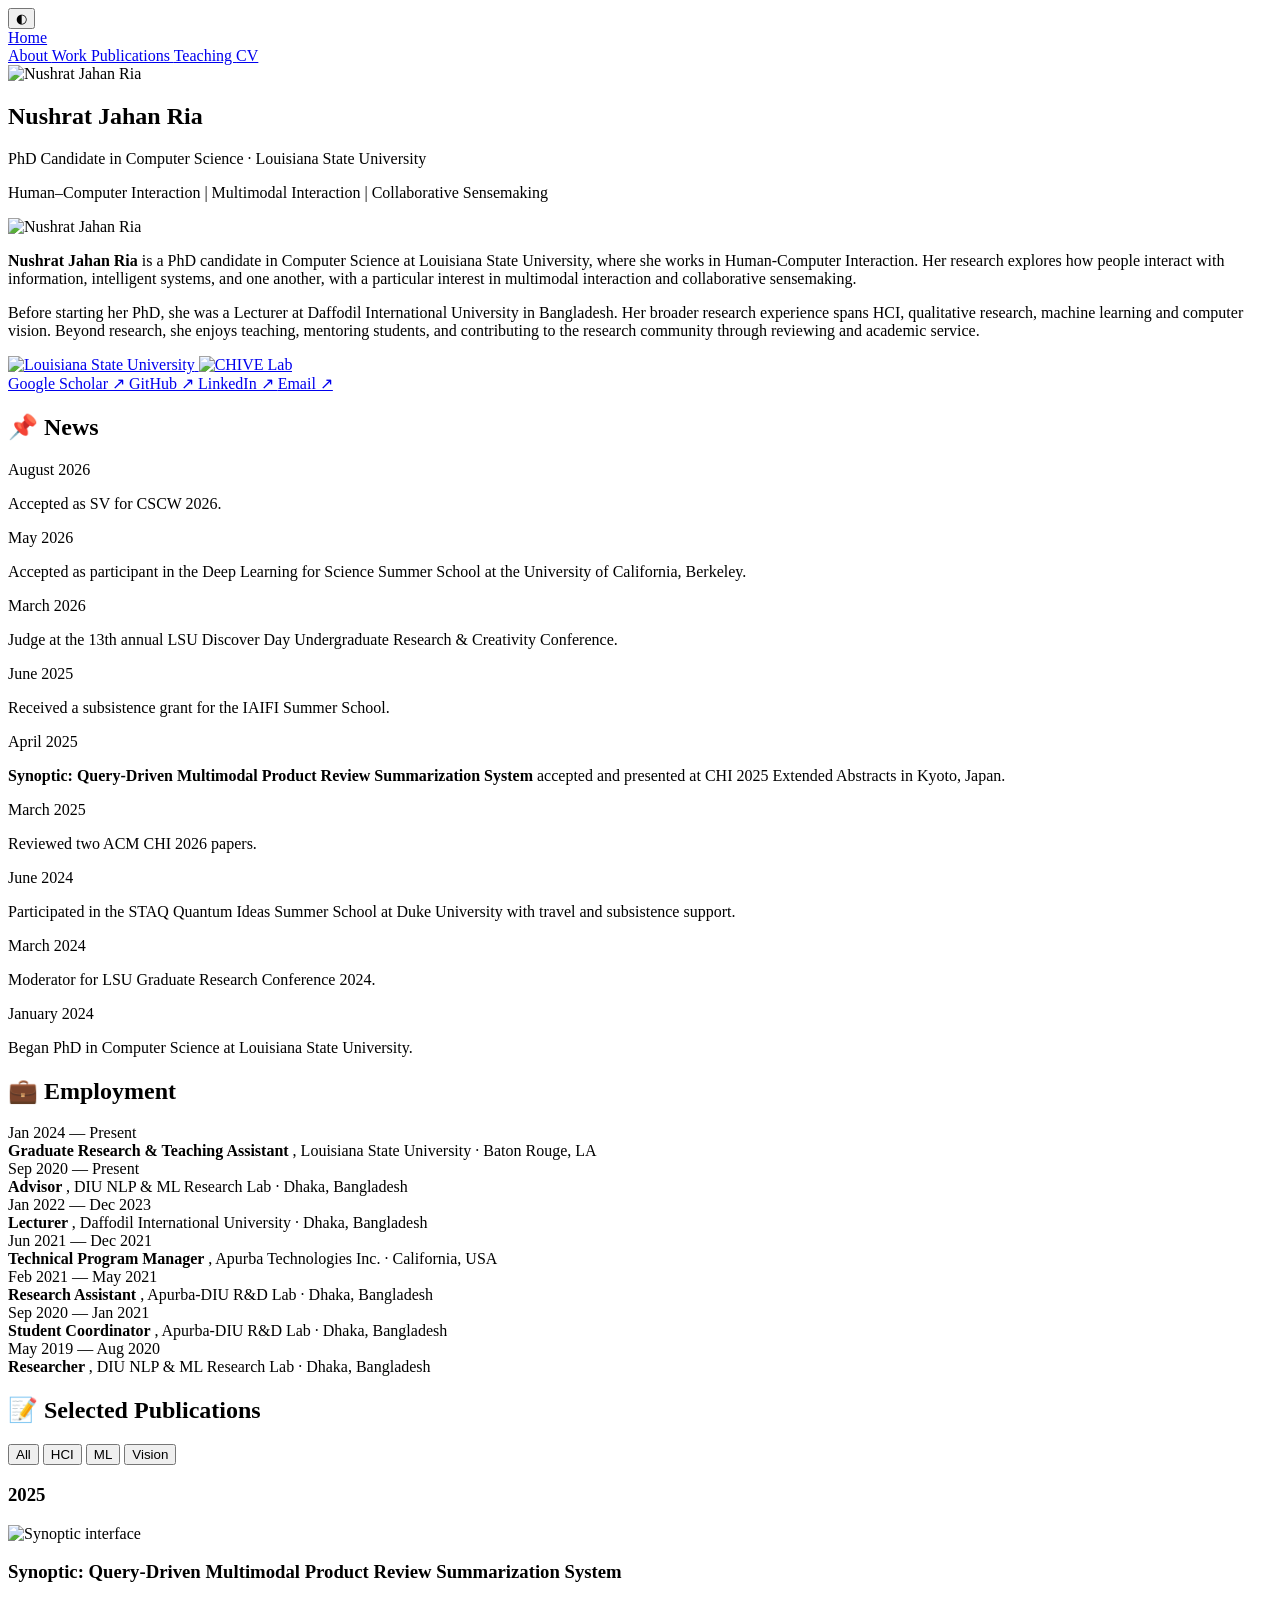
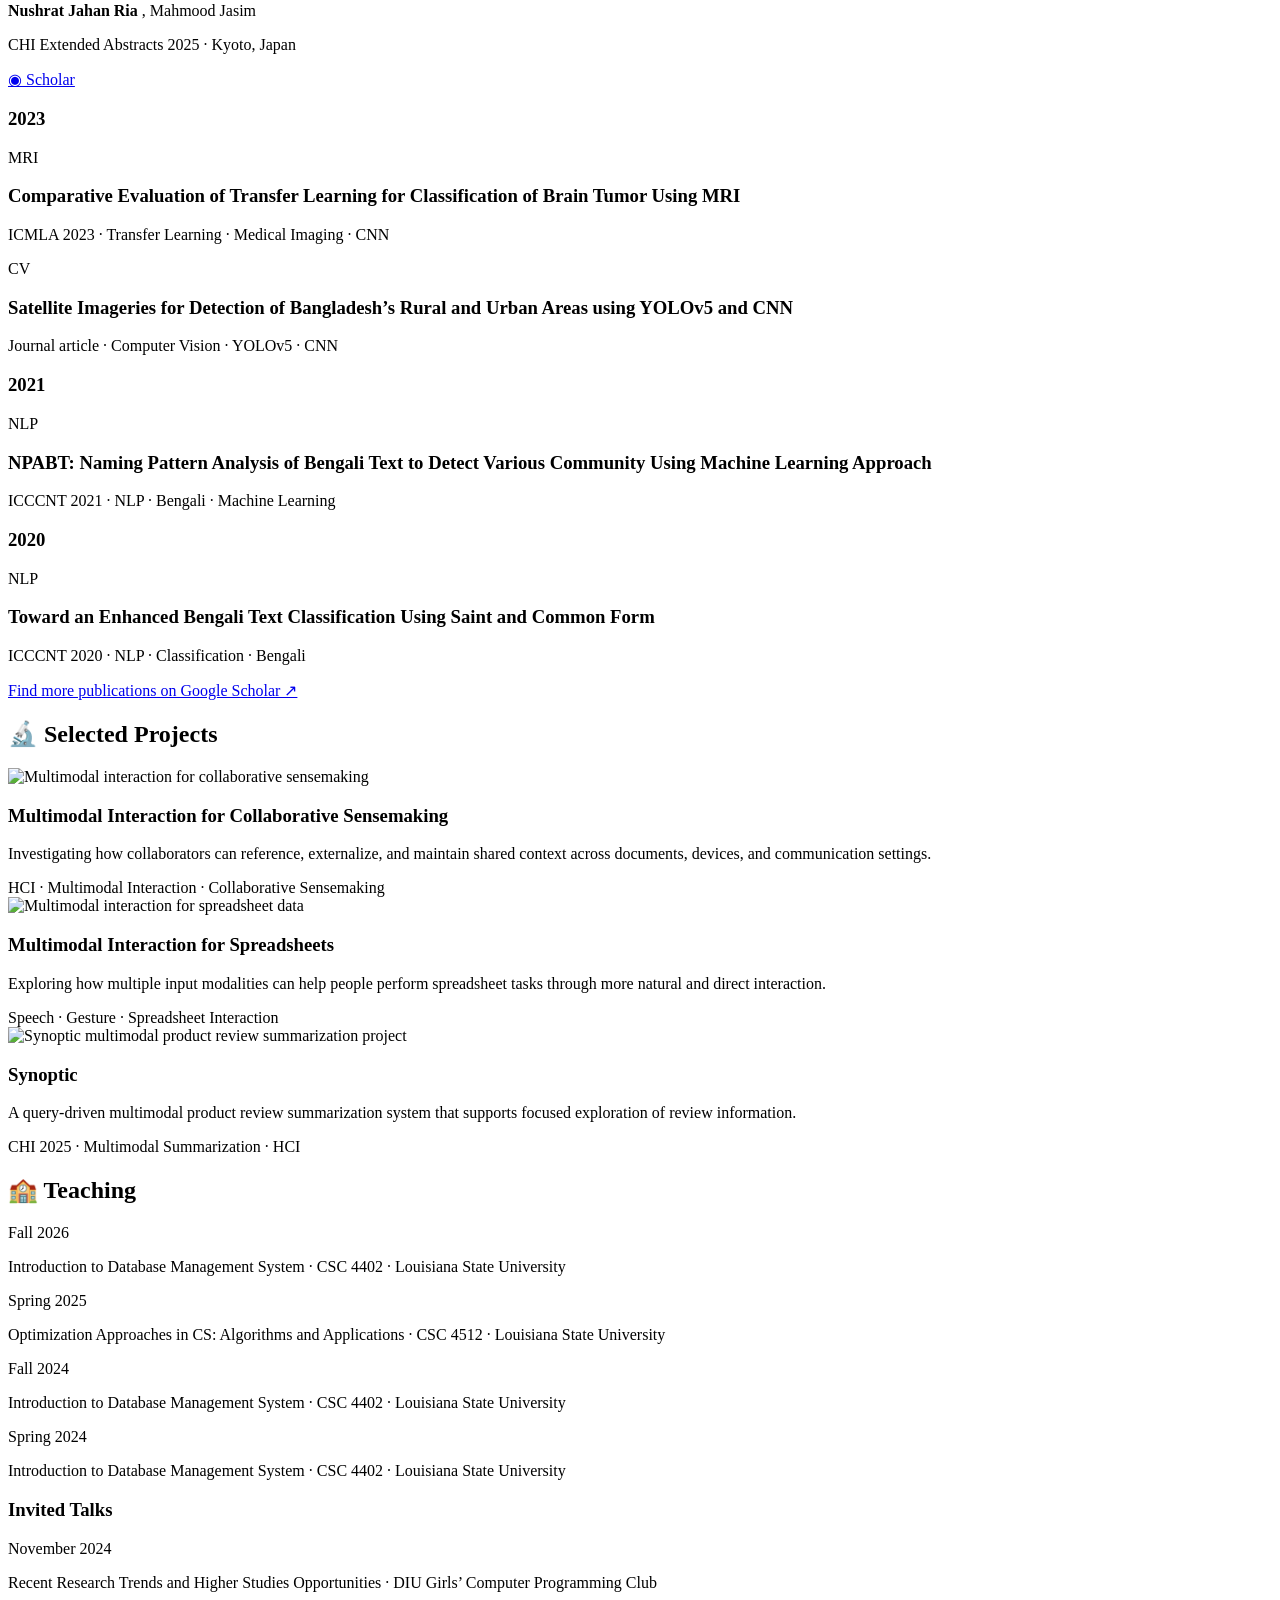
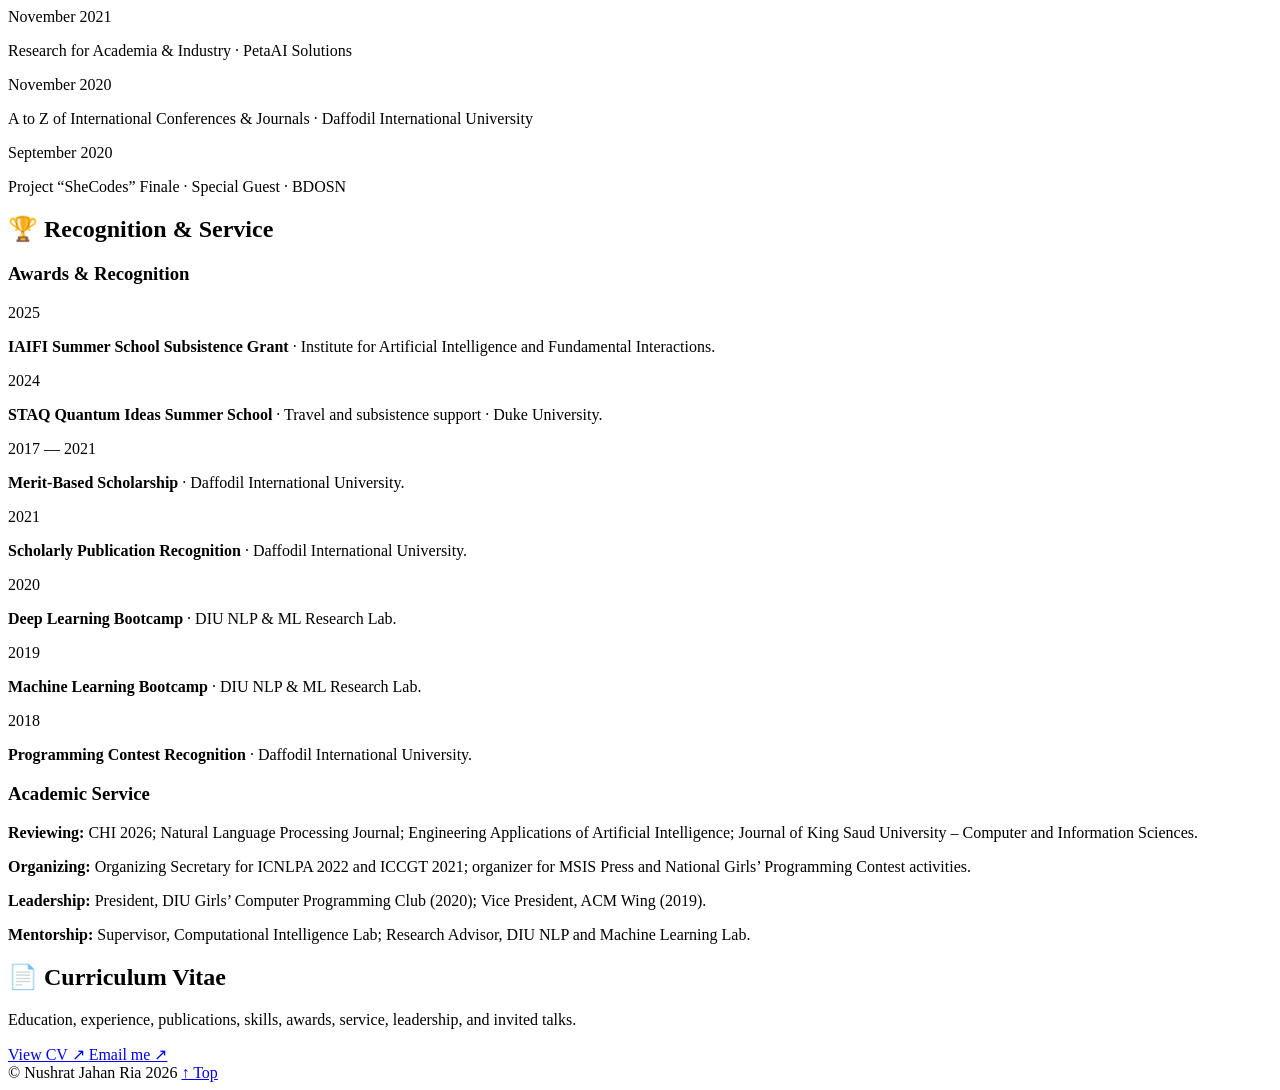
==== templates/index.html @ 99ecb732 "Update role description" ====
<!DOCTYPE html>
<html lang="en" data-theme="light">
<head>
    <meta charset="UTF-8">
    <meta name="viewport" content="width=device-width, initial-scale=1.0">

    <meta
        name="description"
        content="Nushrat Jahan Ria — HCI researcher studying multimodal interaction and collaborative sensemaking."
    >

    <link
        rel="icon"
        type="image/png"
        href="static/images/sign.png"
    >

    <title>Nushrat Jahan Ria — HCI Researcher</title>

    <link rel="preconnect" href="https://fonts.googleapis.com">
    <link rel="preconnect" href="https://fonts.gstatic.com" crossorigin>

    <link
        href="https://fonts.googleapis.com/css2?family=DM+Mono:wght@300;400;500&family=Manrope:wght@400;500;600;700&family=Newsreader:ital,opsz,wght@1,6..72,400&display=swap"
        rel="stylesheet"
    >

    <link rel="stylesheet" href="static/style.css?v=5">
</head>

<body>

<div class="cursor-dot" id="cursor-dot"></div>
<div class="cursor-ring" id="cursor-ring"></div>

<button
    id="theme-toggle"
    class="theme-toggle"
    type="button"
    aria-label="Switch between light and dark mode"
>
    ◐
</button>

<main>

<!-- =========================================================
     LANDING
========================================================= -->

<section id="home" class="landing">

    <!-- LEFT SIDEBAR -->
    <aside class="side-nav">

        <a href="#home" class="active">
            Home
        </a>

        <div class="side-nav-group">

            <a href="#about">
                About
            </a>

            <a href="#work">
                Work
            </a>

            <a href="#publications">
                Publications
            </a>

            <a href="#teaching">
                Teaching
            </a>

            <a href="#cv">
                CV
            </a>

        </div>

    </aside>


    <!-- LANDING CONTENT -->
    <div class="landing-main">

        <div class="identity-area">

            <div class="identity-center">

                <div class="signature">
                    <img
                        src="static/images/sig.png"
                        alt="Nushrat Jahan Ria"
                    >
                </div>

                <h1>
                    Nushrat Jahan Ria
                </h1>

                <p class="role">
                    PhD Candidate in Computer Science ·
                    Louisiana State University
                </p>

                <p class="research-line">

                    Human–Computer Interaction

                    <span>|</span>

                    Multimodal Interaction

                    <span>|</span>

                    Collaborative Sensemaking

                </p>

            </div>


            <div class="portrait-area">

                <img
                    src="static/ria_1.png"
                    alt="Nushrat Jahan Ria"
                >

            </div>

        </div>


        <!-- ABOUT -->
        <div
            class="landing-bio"
            id="about"
            data-nav-section="about"
        >

            <p>
                <strong>Nushrat Jahan Ria</strong>
                is a PhD candidate in Computer Science at
                Louisiana State University, where she works
                in Human-Computer Interaction. Her research
                explores how people interact with information,
                intelligent systems, and one another, with a
                particular interest in multimodal interaction
                and collaborative sensemaking.
            </p>

            <p>
                Before starting her PhD, she was a Lecturer at
                Daffodil International University in Bangladesh.
                Her broader research experience spans HCI,
                qualitative research, machine learning and
                computer vision. Beyond research, she enjoys
                teaching, mentoring students, and contributing
                to the research community through reviewing
                and academic service.
            </p>

        </div>


        <!-- AFFILIATIONS -->
        <div class="affiliation-strip">

            <a
                href="https://www.lsu.edu/"
                target="_blank"
                rel="noopener"
            >
                <img
                    src="static/logos/lsu_l.png"
                    alt="Louisiana State University"
                >
            </a>

            <a
                href="https://chive.cse.lsu.edu/index.html"
                target="_blank"
                rel="noopener"
            >
                <img
                    src="static/logos/chive_lab.png"
                    alt="CHIVE Lab"
                >
            </a>

        </div>


        <!-- SOCIAL LINKS -->
        <div class="landing-links">

            <a
                href="https://scholar.google.com/citations?user=UCzPAWAAAAAJ&hl=en&oi=ao"
                target="_blank"
                rel="noopener"
            >
                Google Scholar ↗
            </a>

            <a
                href="https://github.com/NushratRia"
                target="_blank"
                rel="noopener"
            >
                GitHub ↗
            </a>

            <a
                href="https://www.linkedin.com/in/nushrat-jahan-ria/"
                target="_blank"
                rel="noopener"
            >
                LinkedIn ↗
            </a>

            <a href="mailto:nria1@lsu.edu">
                Email ↗
            </a>

        </div>

    </div>

</section>



<!-- =========================================================
     POST LANDING
========================================================= -->

<div class="post-landing">

<div class="academic-page">


<!-- =========================================================
     NEWS
========================================================= -->

<section
    id="news"
    class="academic-section nav-section"
>

    <h2 class="academic-heading">
        📌 News
    </h2>

    <div class="compact-list news-list">

        <div class="compact-row">

            <time>
                August 2026
            </time>

            <p>
                Accepted as SV for CSCW 2026.
            </p>

        </div>


        <div class="compact-row">

            <time>
                May 2026
            </time>

            <p>
                Accepted as participant in the
                Deep Learning for Science Summer School
                at the University of California, Berkeley.
            </p>

        </div>


        <div class="compact-row">

            <time>
                March 2026
            </time>

            <p>
                Judge at the 13th annual LSU Discover Day
                Undergraduate Research &amp; Creativity Conference.
            </p>

        </div>


        <div class="compact-row">

            <time>
                June 2025
            </time>

            <p>
                Received a subsistence grant for the
                IAIFI Summer School.
            </p>

        </div>


        <div class="compact-row">

            <time>
                April 2025
            </time>

            <p>
                <strong>
                    Synoptic: Query-Driven Multimodal
                    Product Review Summarization System
                </strong>
                accepted and presented at CHI 2025
                Extended Abstracts in Kyoto, Japan.
            </p>

        </div>


        <div class="compact-row">

            <time>
                March 2025
            </time>

            <p>
                Reviewed two ACM CHI 2026 papers.
            </p>

        </div>


        <div class="compact-row">

            <time>
                June 2024
            </time>

            <p>
                Participated in the STAQ Quantum Ideas
                Summer School at Duke University with
                travel and subsistence support.
            </p>

        </div>


        <div class="compact-row">

            <time>
                March 2024
            </time>

            <p>
                Moderator for LSU Graduate Research
                Conference 2024.
            </p>

        </div>


        <div class="compact-row">

            <time>
                January 2024
            </time>

            <p>
                Began PhD in Computer Science at
                Louisiana State University.
            </p>

        </div>

    </div>

</section>



<!-- =========================================================
     WORK
========================================================= -->

<section
    id="work"
    class="academic-section nav-section"
>

    <h2 class="academic-heading">
        💼 Employment
    </h2>


    <div class="employment-list">


        <div class="employment-row">

            <div class="employment-date">
                Jan 2024 — Present
            </div>

            <div>

                <strong>
                    Graduate Research &amp; Teaching Assistant
                </strong>,

                Louisiana State University

                <span class="muted">
                    · Baton Rouge, LA
                </span>

            </div>

        </div>


        <div class="employment-row">

            <div class="employment-date">
                Sep 2020 — Present
            </div>

            <div>

                <strong>
                    Advisor
                </strong>,

                DIU NLP &amp; ML Research Lab

                <span class="muted">
                    · Dhaka, Bangladesh
                </span>

            </div>

        </div>


        <div class="employment-row">

            <div class="employment-date">
                Jan 2022 — Dec 2023
            </div>

            <div>

                <strong>
                    Lecturer
                </strong>,

                Daffodil International University

                <span class="muted">
                    · Dhaka, Bangladesh
                </span>

            </div>

        </div>


        <div class="employment-row">

            <div class="employment-date">
                Jun 2021 — Dec 2021
            </div>

            <div>

                <strong>
                    Technical Program Manager
                </strong>,

                Apurba Technologies Inc.

                <span class="muted">
                    · California, USA
                </span>

            </div>

        </div>


        <div class="employment-row">

            <div class="employment-date">
                Feb 2021 — May 2021
            </div>

            <div>

                <strong>
                    Research Assistant
                </strong>,

                Apurba-DIU R&amp;D Lab

                <span class="muted">
                    · Dhaka, Bangladesh
                </span>

            </div>

        </div>


        <div class="employment-row">

            <div class="employment-date">
                Sep 2020 — Jan 2021
            </div>

            <div>

                <strong>
                    Student Coordinator
                </strong>,

                Apurba-DIU R&amp;D Lab

                <span class="muted">
                    · Dhaka, Bangladesh
                </span>

            </div>

        </div>


        <div class="employment-row">

            <div class="employment-date">
                May 2019 — Aug 2020
            </div>

            <div>

                <strong>
                    Researcher
                </strong>,

                DIU NLP &amp; ML Research Lab

                <span class="muted">
                    · Dhaka, Bangladesh
                </span>

            </div>

        </div>

    </div>

</section>



<!-- =========================================================
     PUBLICATIONS
========================================================= -->

<section
    id="publications"
    class="academic-section nav-section"
>

    <div class="heading-with-tools">

        <h2 class="academic-heading">
            📝 Selected Publications
        </h2>


        <div class="publication-filters">

            <button
                class="pub-filter active"
                data-filter="all"
                type="button"
            >
                All
            </button>

            <button
                class="pub-filter"
                data-filter="hci"
                type="button"
            >
                HCI
            </button>

            <button
                class="pub-filter"
                data-filter="ml"
                type="button"
            >
                ML
            </button>

            <button
                class="pub-filter"
                data-filter="cv"
                type="button"
            >
                Vision
            </button>

        </div>

    </div>



    <!-- 2025 -->
    <div class="publication-year-group">

        <h3 class="year-heading">
            2025
        </h3>


        <article
            class="publication-item"
            data-category="hci ml"
        >

            <div class="publication-thumb image-thumb">

                <img
                    src="static/images/synoptic.png"
                    alt="Synoptic interface"
                >

            </div>


            <div class="publication-copy">

                <h3>
                    Synoptic: Query-Driven Multimodal
                    Product Review Summarization System
                </h3>

                <p class="authors">
                    <strong>
                        Nushrat Jahan Ria
                    </strong>,
                    Mahmood Jasim
                </p>

                <p class="pub-meta">
                    CHI Extended Abstracts 2025
                    · Kyoto, Japan
                </p>


                <div class="pub-links">

                    <a
                        href="https://scholar.google.com/citations?user=UCzPAWAAAAAJ&hl=en&oi=ao"
                        target="_blank"
                        rel="noopener"
                    >
                        ◉ Scholar
                    </a>

                </div>

            </div>

        </article>

    </div>



    <!-- 2023 -->
    <div class="publication-year-group">

        <h3 class="year-heading">
            2023
        </h3>


        <article
            class="publication-item"
            data-category="ml cv"
        >

            <div class="publication-thumb text-thumb">
                <span>MRI</span>
            </div>


            <div class="publication-copy">

                <h3>
                    Comparative Evaluation of Transfer
                    Learning for Classification of Brain
                    Tumor Using MRI
                </h3>

                <p class="pub-meta">
                    ICMLA 2023
                    · Transfer Learning
                    · Medical Imaging
                    · CNN
                </p>

            </div>

        </article>



        <article
            class="publication-item"
            data-category="cv ml"
        >

            <div class="publication-thumb text-thumb">
                <span>CV</span>
            </div>


            <div class="publication-copy">

                <h3>
                    Satellite Imageries for Detection of
                    Bangladesh’s Rural and Urban Areas
                    using YOLOv5 and CNN
                </h3>

                <p class="pub-meta">
                    Journal article
                    · Computer Vision
                    · YOLOv5
                    · CNN
                </p>

            </div>

        </article>

    </div>



    <!-- 2021 -->
    <div class="publication-year-group">

        <h3 class="year-heading">
            2021
        </h3>


        <article
            class="publication-item"
            data-category="ml"
        >

            <div class="publication-thumb text-thumb">
                <span>NLP</span>
            </div>


            <div class="publication-copy">

                <h3>
                    NPABT: Naming Pattern Analysis of
                    Bengali Text to Detect Various Community
                    Using Machine Learning Approach
                </h3>

                <p class="pub-meta">
                    ICCCNT 2021
                    · NLP
                    · Bengali
                    · Machine Learning
                </p>

            </div>

        </article>

    </div>



    <!-- 2020 -->
    <div class="publication-year-group">

        <h3 class="year-heading">
            2020
        </h3>


        <article
            class="publication-item"
            data-category="ml"
        >

            <div class="publication-thumb text-thumb">
                <span>NLP</span>
            </div>


            <div class="publication-copy">

                <h3>
                    Toward an Enhanced Bengali Text
                    Classification Using Saint and Common Form
                </h3>

                <p class="pub-meta">
                    ICCCNT 2020
                    · NLP
                    · Classification
                    · Bengali
                </p>

            </div>

        </article>

    </div>


    <a
        class="more-link"
        href="https://scholar.google.com/citations?user=UCzPAWAAAAAJ&hl=en&oi=ao"
        target="_blank"
        rel="noopener"
    >
        Find more publications on Google Scholar ↗
    </a>

</section>



<!-- =========================================================
     PROJECTS
========================================================= -->

<section
    id="projects"
    class="academic-section nav-section"
>

    <h2 class="academic-heading">
        🔬 Selected Projects
    </h2>


    <div class="research-projects">


        <!-- PROJECT 1 -->
        <article class="research-project">

            <div class="project-thumb">

                <img
                    src="static/images/collaborative.png"
                    alt="Multimodal interaction for collaborative sensemaking"
                >

            </div>


            <div class="project-copy">

                <h3>
                    Multimodal Interaction for
                    Collaborative Sensemaking
                </h3>

                <p>
                    Investigating how collaborators can
                    reference, externalize, and maintain
                    shared context across documents,
                    devices, and communication settings.
                </p>

                <div class="project-tags">
                    HCI · Multimodal Interaction
                    · Collaborative Sensemaking
                </div>

            </div>

        </article>



        <!-- PROJECT 2 -->
        <article class="research-project">

            <div class="project-thumb">

                <img
                    src="static/images/spreadsheet.png"
                    alt="Multimodal interaction for spreadsheet data"
                >

            </div>


            <div class="project-copy">

                <h3>
                    Multimodal Interaction for Spreadsheets
                </h3>

                <p>
                    Exploring how multiple input modalities
                    can help people perform spreadsheet
                    tasks through more natural and direct
                    interaction.
                </p>

                <div class="project-tags">
                    Speech · Gesture
                    · Spreadsheet Interaction
                </div>

            </div>

        </article>



        <!-- PROJECT 3 -->
        <article class="research-project">

            <div class="project-thumb">

                <img
                    src="static/images/synoptic.png"
                    alt="Synoptic multimodal product review summarization project"
                >

            </div>


            <div class="project-copy">

                <h3>
                    Synoptic
                </h3>

                <p>
                    A query-driven multimodal product
                    review summarization system that
                    supports focused exploration of
                    review information.
                </p>

                <div class="project-tags">
                    CHI 2025
                    · Multimodal Summarization
                    · HCI
                </div>

            </div>

        </article>

    </div>

</section>



<!-- =========================================================
     TEACHING
========================================================= -->

<section
    id="teaching"
    class="academic-section nav-section"
>

    <h2 class="academic-heading">
        🏫 Teaching
    </h2>


    <div class="compact-list">

        <div class="compact-row">

            <time>
                Fall 2026
            </time>

            <p>
                Introduction to Database Management System
                · CSC 4402
                · Louisiana State University
            </p>

        </div>


        <div class="compact-row">

            <time>
                Spring 2025
            </time>

            <p>
                Optimization Approaches in CS:
                Algorithms and Applications
                · CSC 4512
                · Louisiana State University
            </p>

        </div>


        <div class="compact-row">

            <time>
                Fall 2024
            </time>

            <p>
                Introduction to Database Management System
                · CSC 4402
                · Louisiana State University
            </p>

        </div>


        <div class="compact-row">

            <time>
                Spring 2024
            </time>

            <p>
                Introduction to Database Management System
                · CSC 4402
                · Louisiana State University
            </p>

        </div>

    </div>



    <!-- INVITED TALKS -->

    <h3 class="subsection-heading">
        Invited Talks
    </h3>


    <div class="compact-list">

        <div class="compact-row">

            <time>
                November 2024
            </time>

            <p>
                Recent Research Trends and Higher Studies
                Opportunities
                · DIU Girls’ Computer Programming Club
            </p>

        </div>


        <div class="compact-row">

            <time>
                November 2021
            </time>

            <p>
                Research for Academia &amp; Industry
                · PetaAI Solutions
            </p>

        </div>


        <div class="compact-row">

            <time>
                November 2020
            </time>

            <p>
                A to Z of International Conferences
                &amp; Journals
                · Daffodil International University
            </p>

        </div>


        <div class="compact-row">

            <time>
                September 2020
            </time>

            <p>
                Project “SheCodes” Finale
                · Special Guest
                · BDOSN
            </p>

        </div>

    </div>

</section>



<!-- =========================================================
     ACHIEVEMENTS
========================================================= -->

<section
    id="achievements"
    class="academic-section nav-section"
>

    <h2 class="academic-heading">
        🏆 Recognition &amp; Service
    </h2>


    <h3 class="subsection-heading first-subsection">
        Awards &amp; Recognition
    </h3>


    <div class="compact-list">


        <div class="compact-row">

            <time>
                2025
            </time>

            <p>
                <strong>
                    IAIFI Summer School Subsistence Grant
                </strong>
                · Institute for Artificial Intelligence
                and Fundamental Interactions.
            </p>

        </div>


        <div class="compact-row">

            <time>
                2024
            </time>

            <p>
                <strong>
                    STAQ Quantum Ideas Summer School
                </strong>
                · Travel and subsistence support
                · Duke University.
            </p>

        </div>


        <div class="compact-row">

            <time>
                2017 — 2021
            </time>

            <p>
                <strong>
                    Merit-Based Scholarship
                </strong>
                · Daffodil International University.
            </p>

        </div>


        <div class="compact-row">

            <time>
                2021
            </time>

            <p>
                <strong>
                    Scholarly Publication Recognition
                </strong>
                · Daffodil International University.
            </p>

        </div>


        <div class="compact-row">

            <time>
                2020
            </time>

            <p>
                <strong>
                    Deep Learning Bootcamp
                </strong>
                · DIU NLP &amp; ML Research Lab.
            </p>

        </div>


        <div class="compact-row">

            <time>
                2019
            </time>

            <p>
                <strong>
                    Machine Learning Bootcamp
                </strong>
                · DIU NLP &amp; ML Research Lab.
            </p>

        </div>


        <div class="compact-row">

            <time>
                2018
            </time>

            <p>
                <strong>
                    Programming Contest Recognition
                </strong>
                · Daffodil International University.
            </p>

        </div>

    </div>



    <h3 class="subsection-heading">
        Academic Service
    </h3>


    <div class="service-lines">

        <p>
            <strong>Reviewing:</strong>
            CHI 2026; Natural Language Processing Journal;
            Engineering Applications of Artificial Intelligence;
            Journal of King Saud University – Computer and
            Information Sciences.
        </p>


        <p>
            <strong>Organizing:</strong>
            Organizing Secretary for ICNLPA 2022 and ICCGT 2021;
            organizer for MSIS Press and National Girls’
            Programming Contest activities.
        </p>


        <p>
            <strong>Leadership:</strong>
            President, DIU Girls’ Computer Programming Club
            (2020); Vice President, ACM Wing (2019).
        </p>


        <p>
            <strong>Mentorship:</strong>
            Supervisor, Computational Intelligence Lab;
            Research Advisor, DIU NLP and Machine Learning Lab.
        </p>

    </div>

</section>



<!-- =========================================================
     CV
========================================================= -->

<section
    id="cv"
    class="academic-section cv-section nav-section"
>

    <h2 class="academic-heading">
        📄 Curriculum Vitae
    </h2>


    <div class="cv-inline">

        <p>
            Education, experience, publications, skills,
            awards, service, leadership, and invited talks.
        </p>


        <div>

            <a
                class="academic-button"
                href="static/NJR_CV.pdf?v=2026-09"
                target="_blank"
                rel="noopener noreferrer"
            >
                View CV ↗
            </a>


            <a
                class="text-action"
                href="mailto:nria1@lsu.edu"
            >
                Email me ↗
            </a>

        </div>

    </div>

</section>



<!-- =========================================================
     FOOTER
========================================================= -->

<footer class="academic-footer">

    <span>
        © Nushrat Jahan Ria 2026
    </span>

    <a href="#home">
        ↑ Top
    </a>

</footer>


</div>
</div>

</main>


<script src="static/script.js?v=4"></script>

</body>
</html>
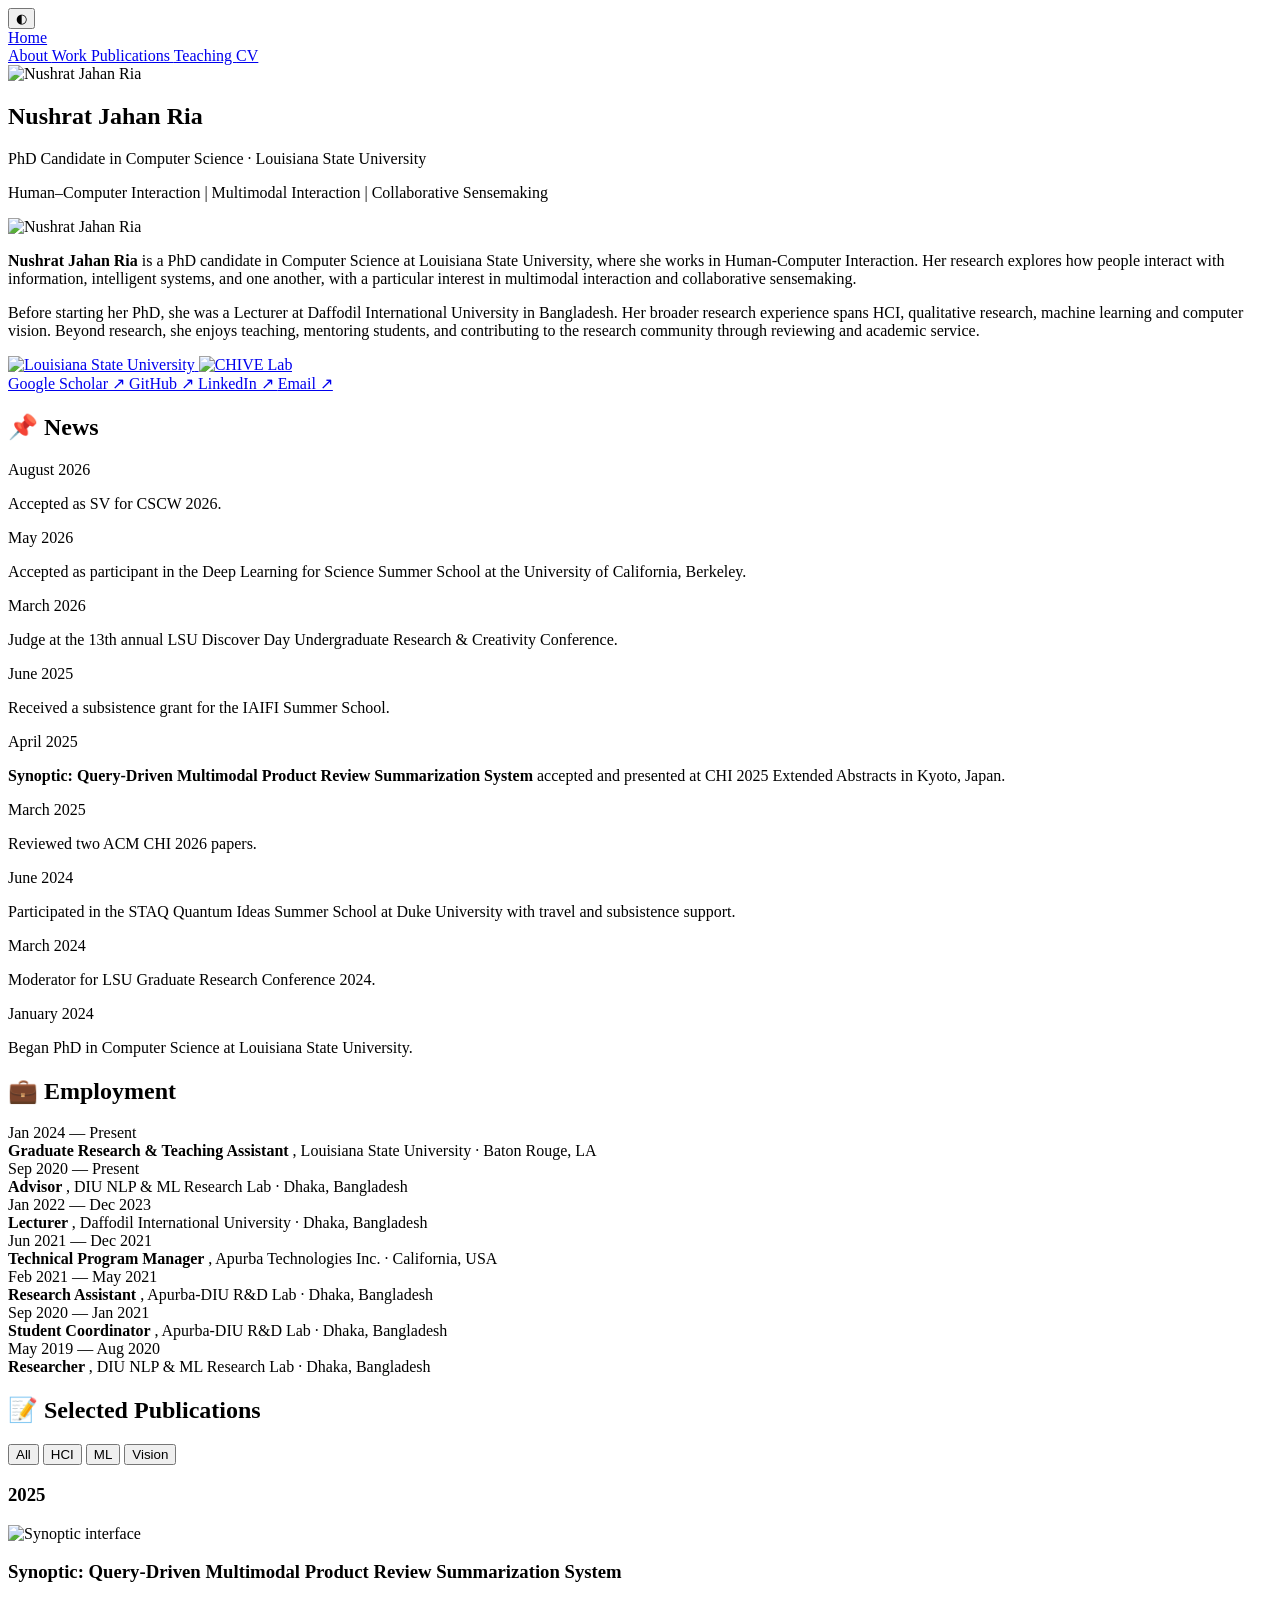
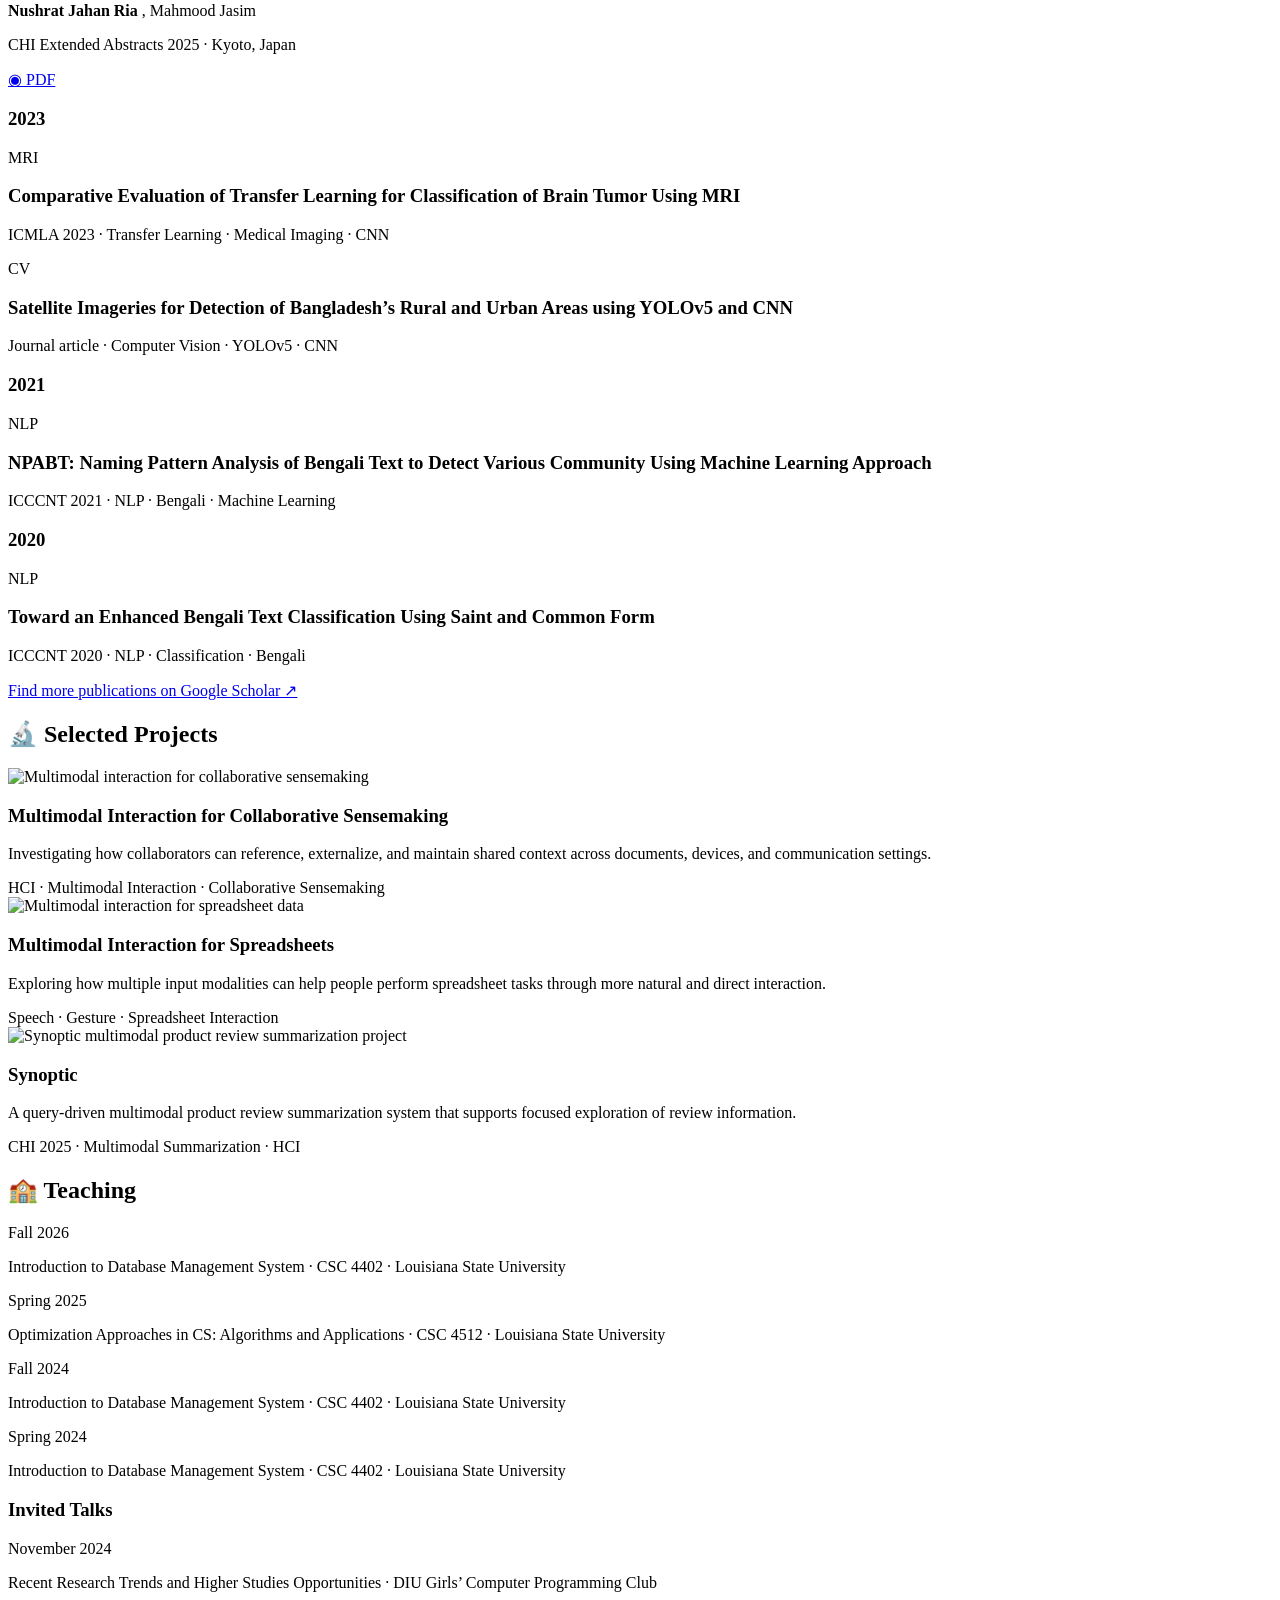
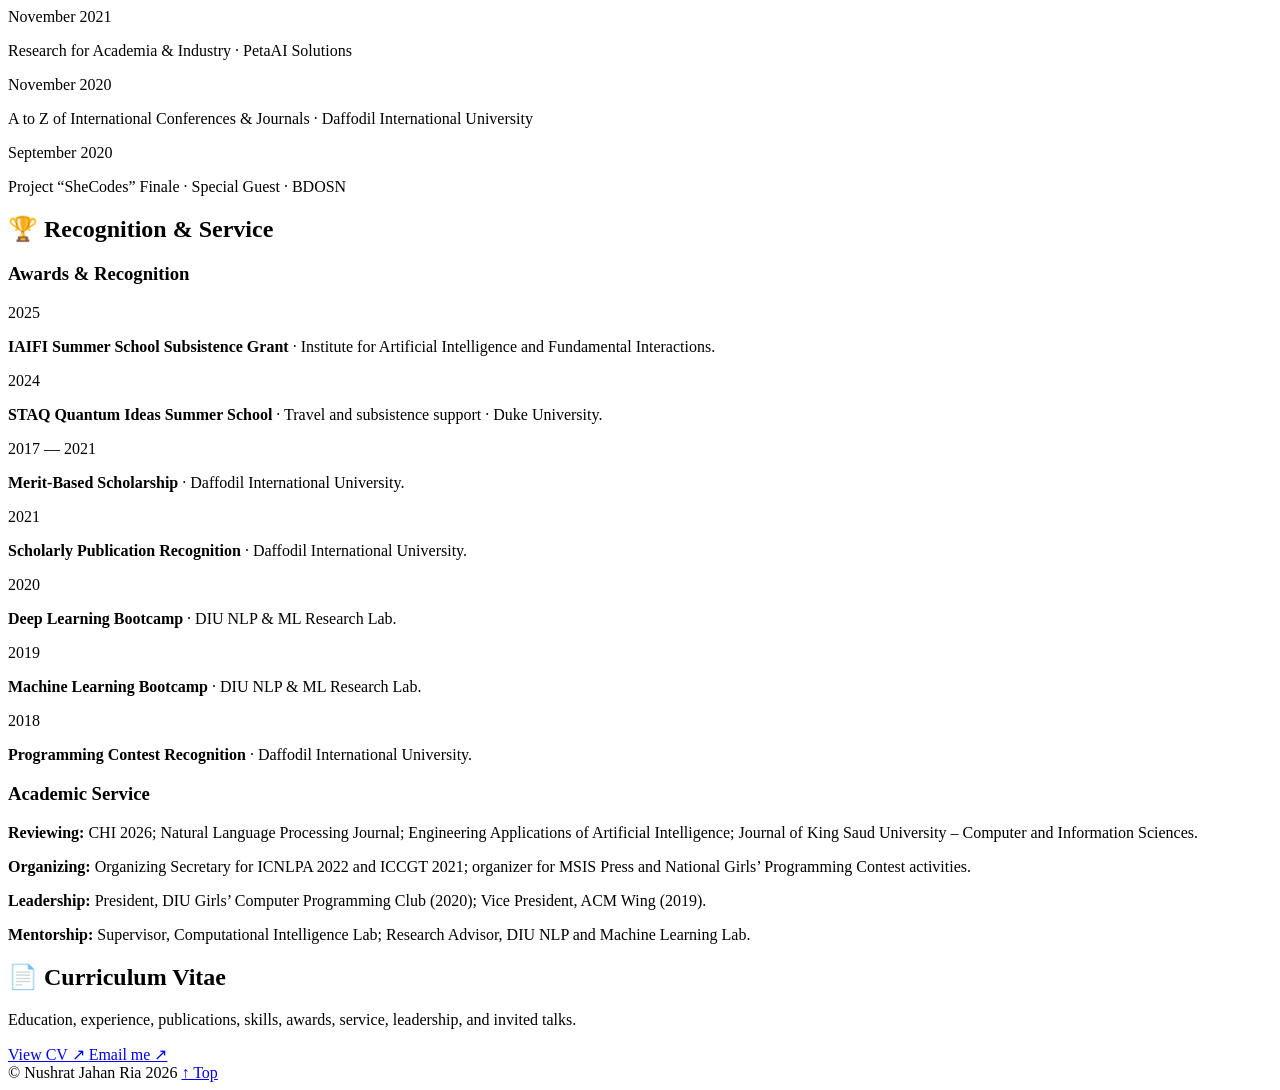
==== commit 63d6fb8a: "Update dark theme background color and modify publication links" ====
--- a/templates/index.html
+++ b/templates/index.html
@@ -679,11 +679,11 @@
                 <div class="pub-links">
 
                     <a
-                        href="https://scholar.google.com/citations?user=UCzPAWAAAAAJ&hl=en&oi=ao"
+                        href="https://dl.acm.org/doi/pdf/10.1145/3706599.3719820"
                         target="_blank"
                         rel="noopener"
                     >
-                        ◉ Scholar
+                        ◉ PDF
                     </a>
 
                 </div>
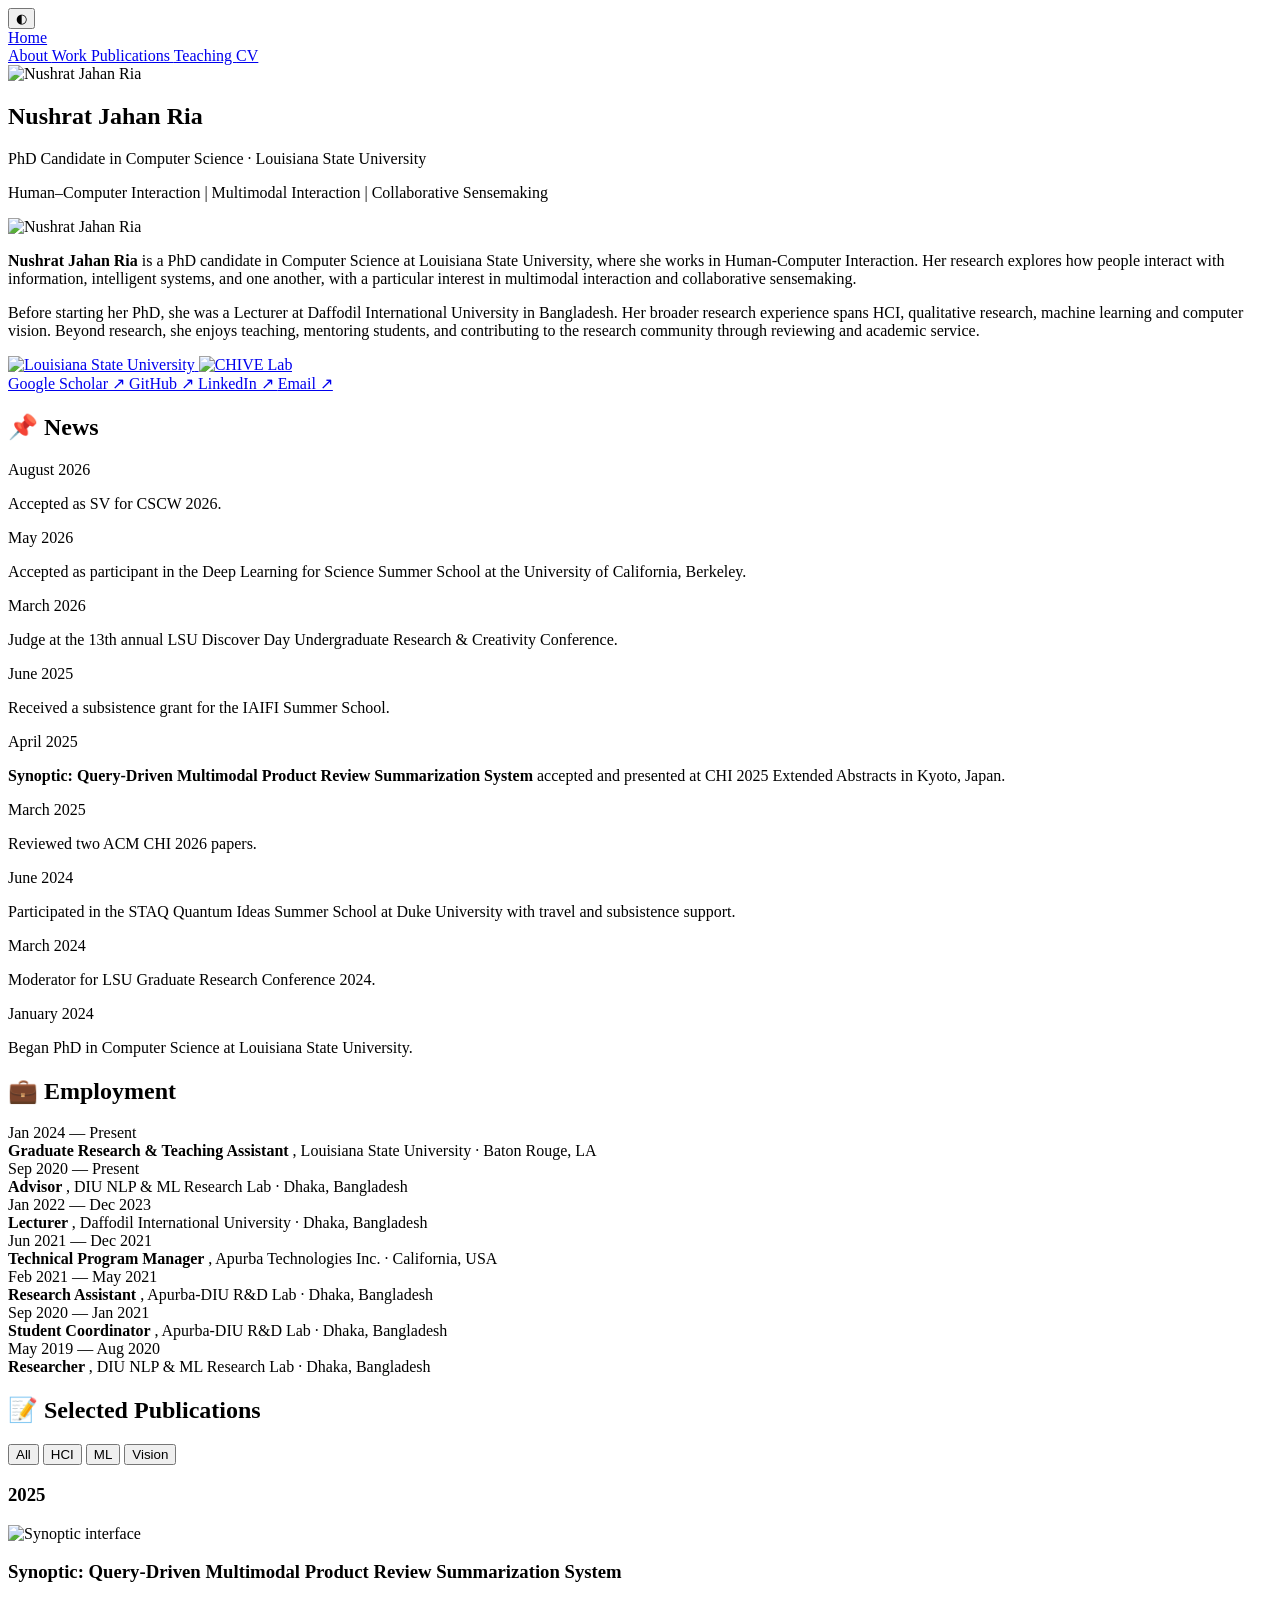
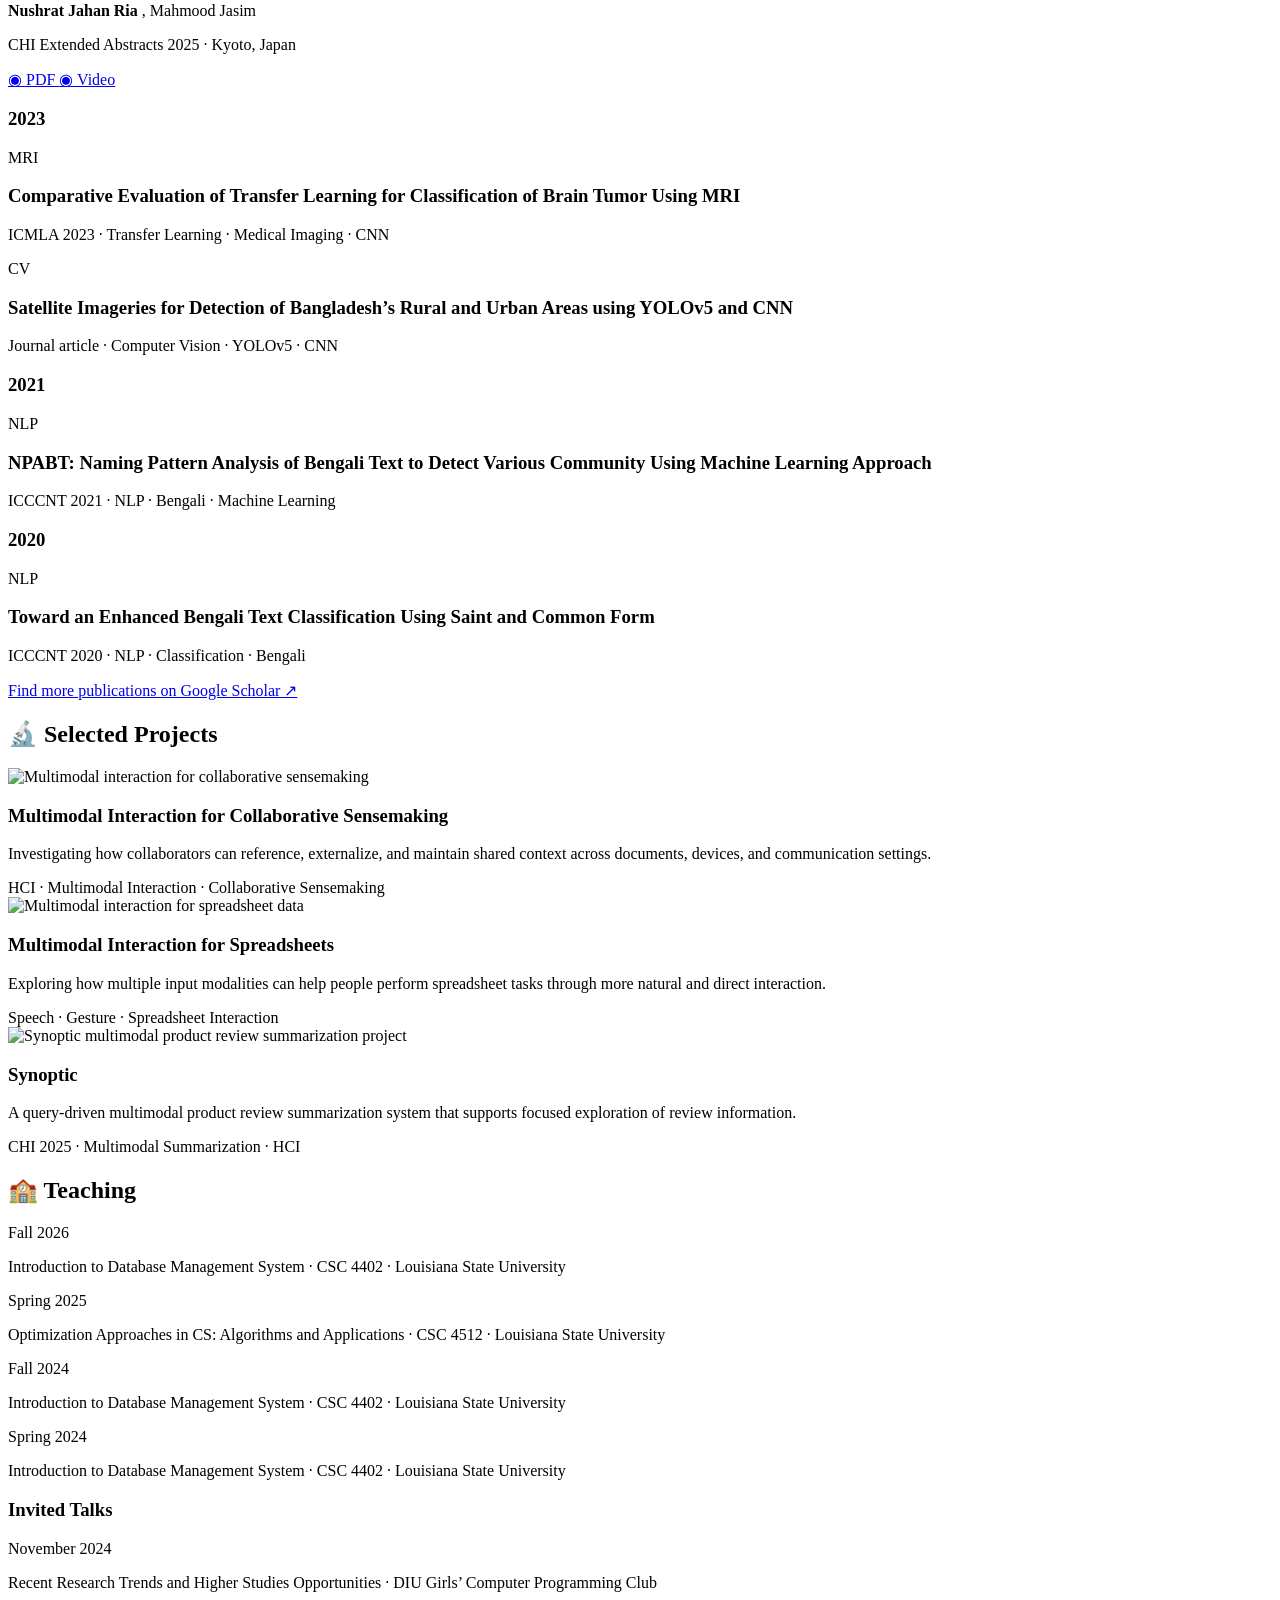
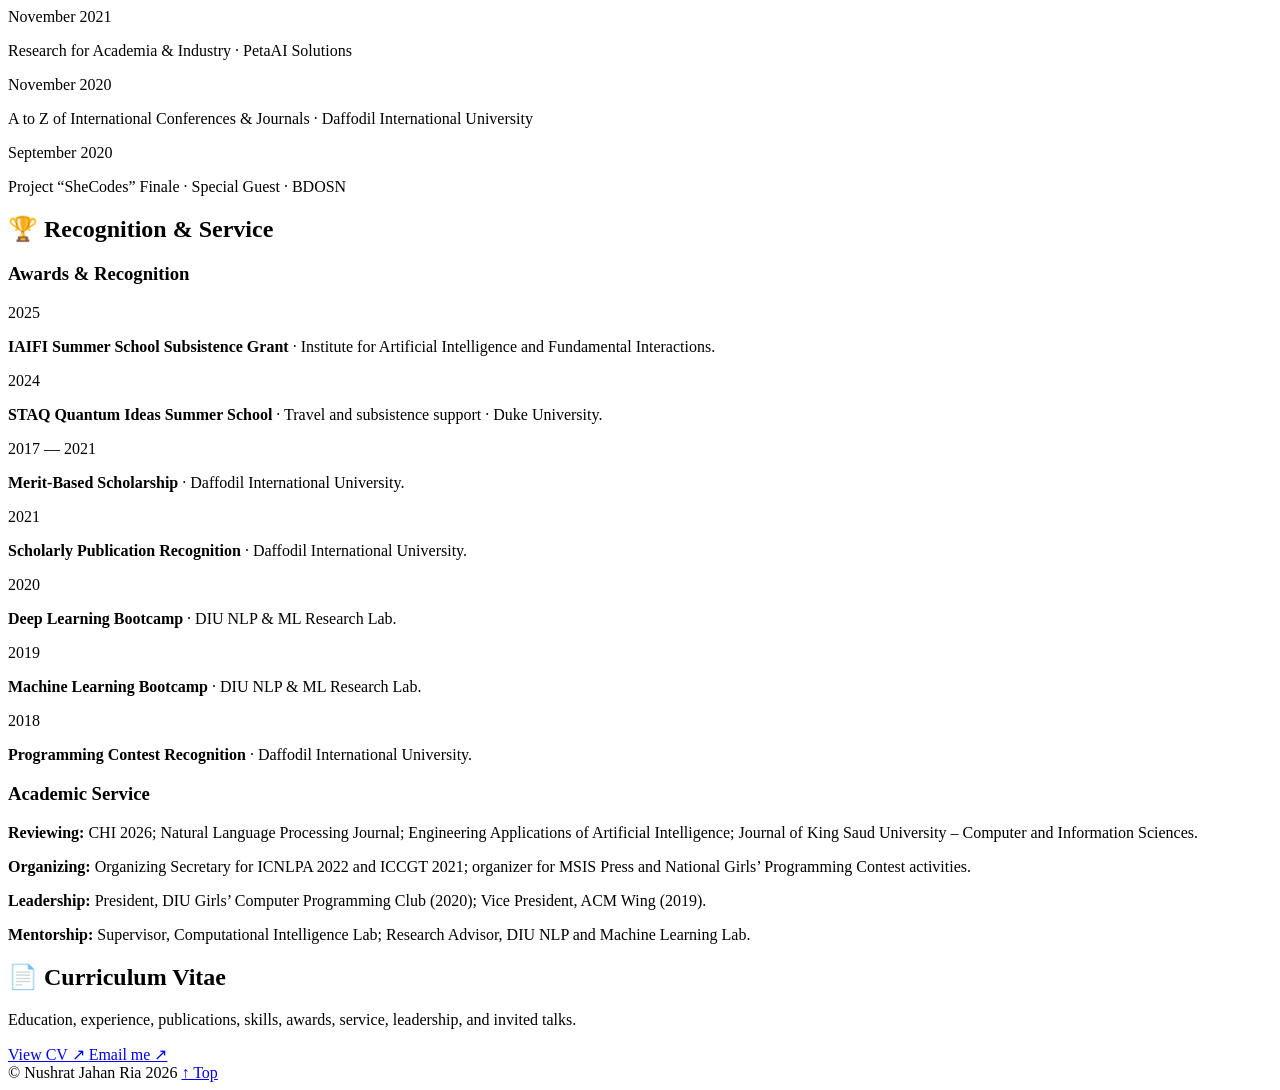
==== commit f8bbc625: "Add video link" ====
--- a/templates/index.html
+++ b/templates/index.html
@@ -685,6 +685,14 @@
                     >
                         ◉ PDF
                     </a>
+                    <a
+                        href="https://www.youtube.com/watch?v=C5uQsA3aS1I"
+                        target="_blank"
+                        rel="noopener"
+                    >
+                        ◉ Video
+                    </a>
+                    
 
                 </div>
 
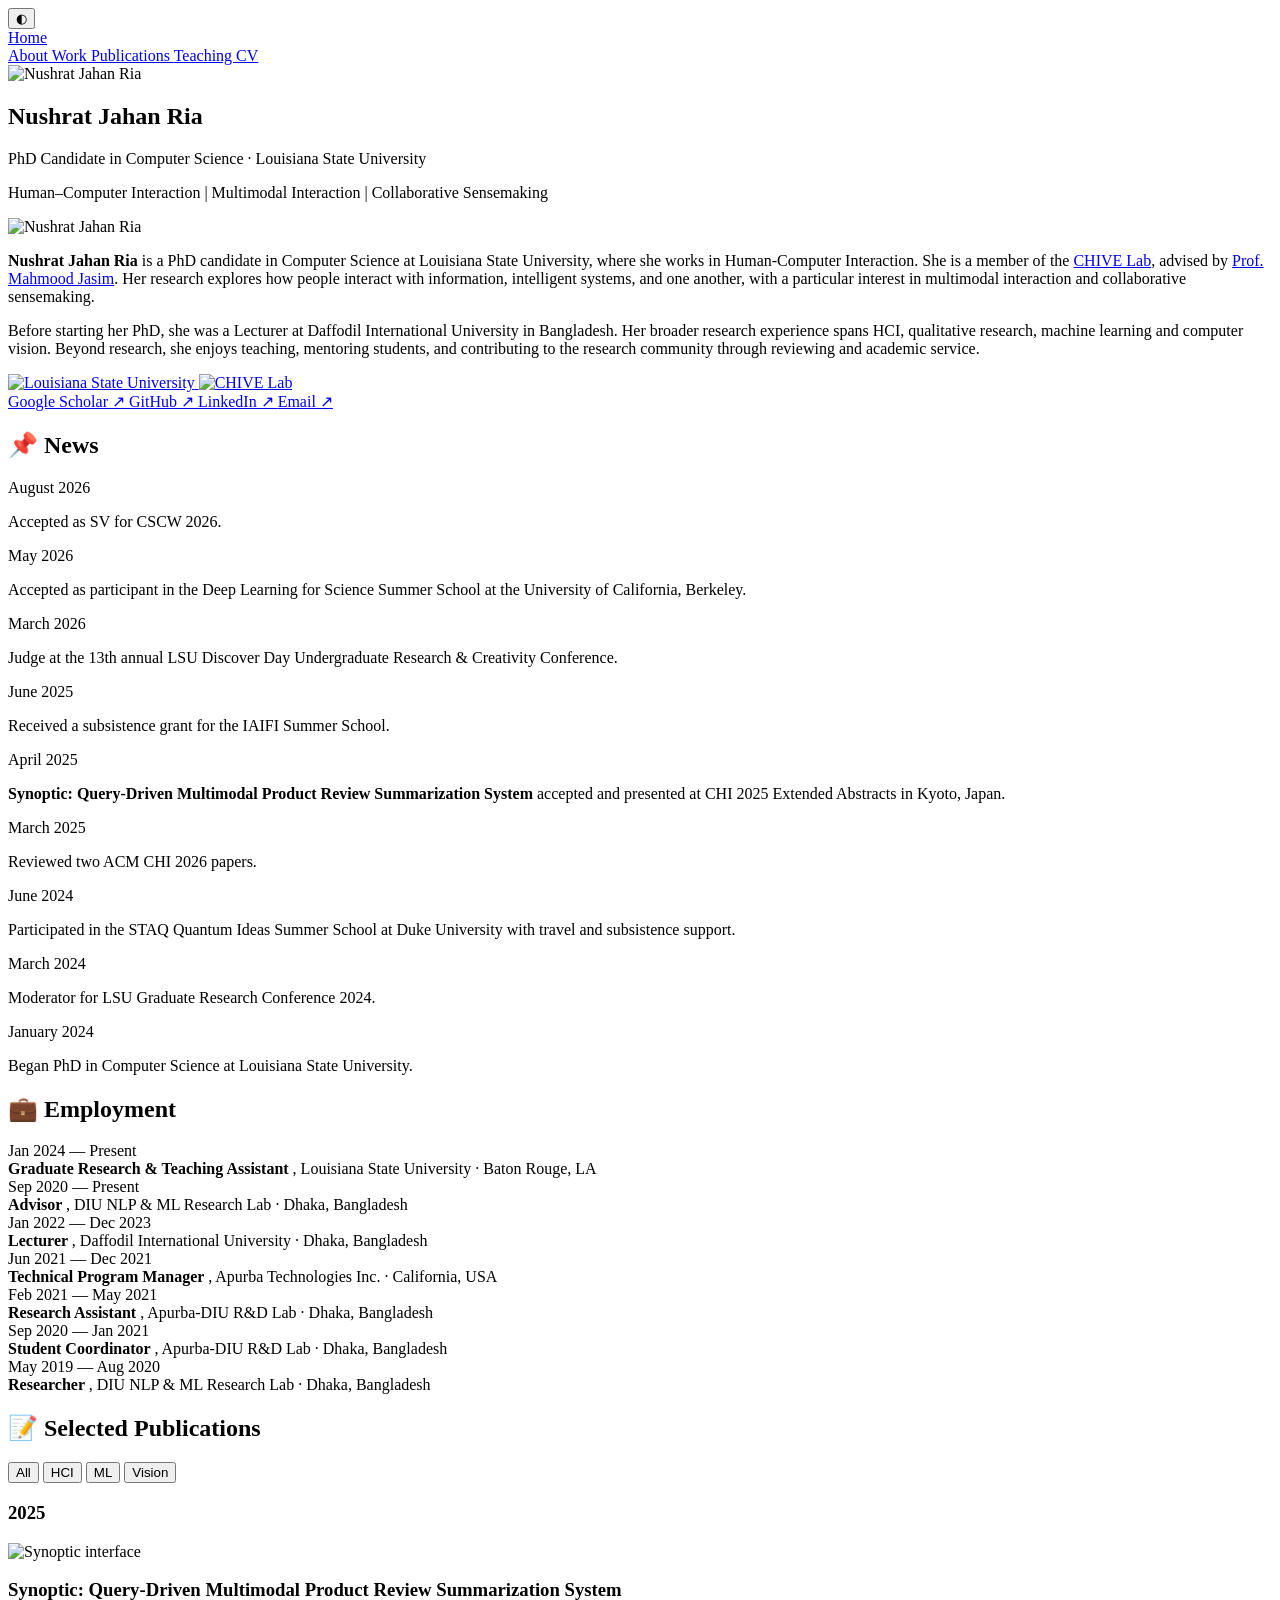
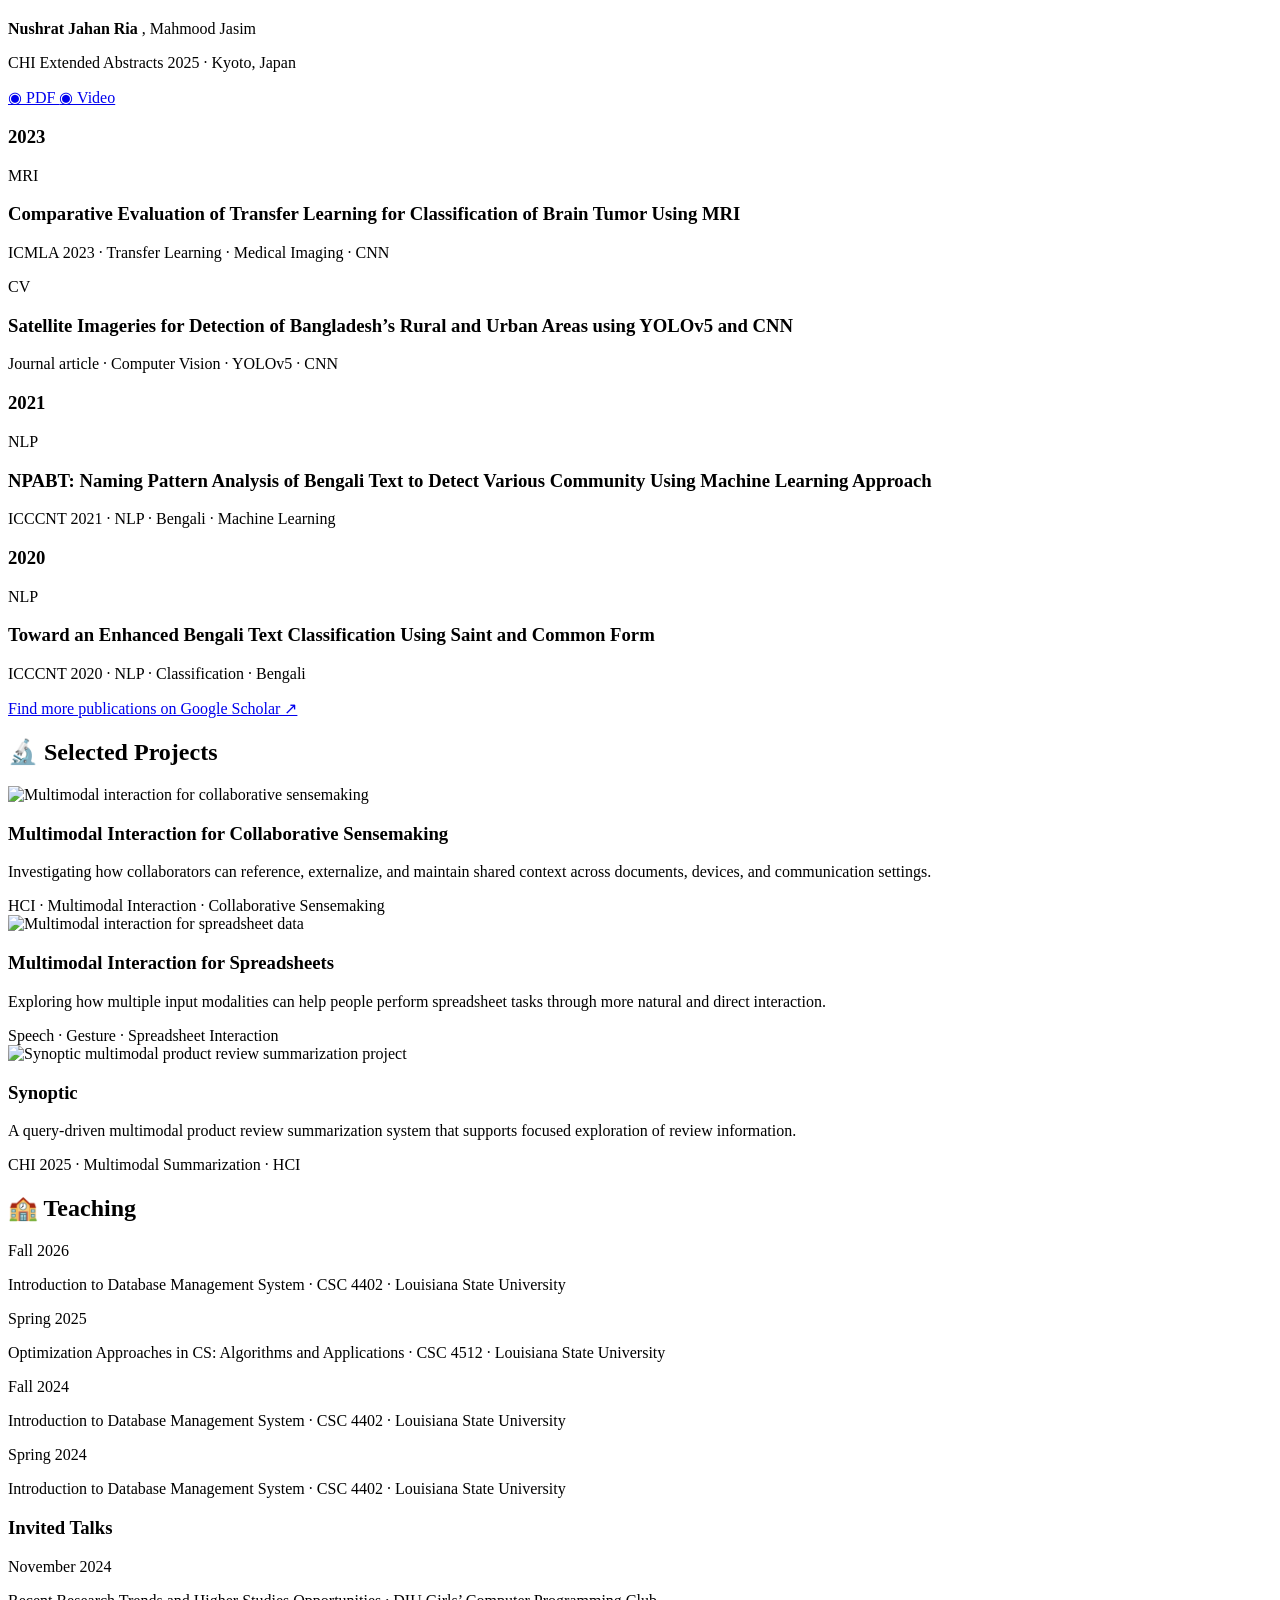
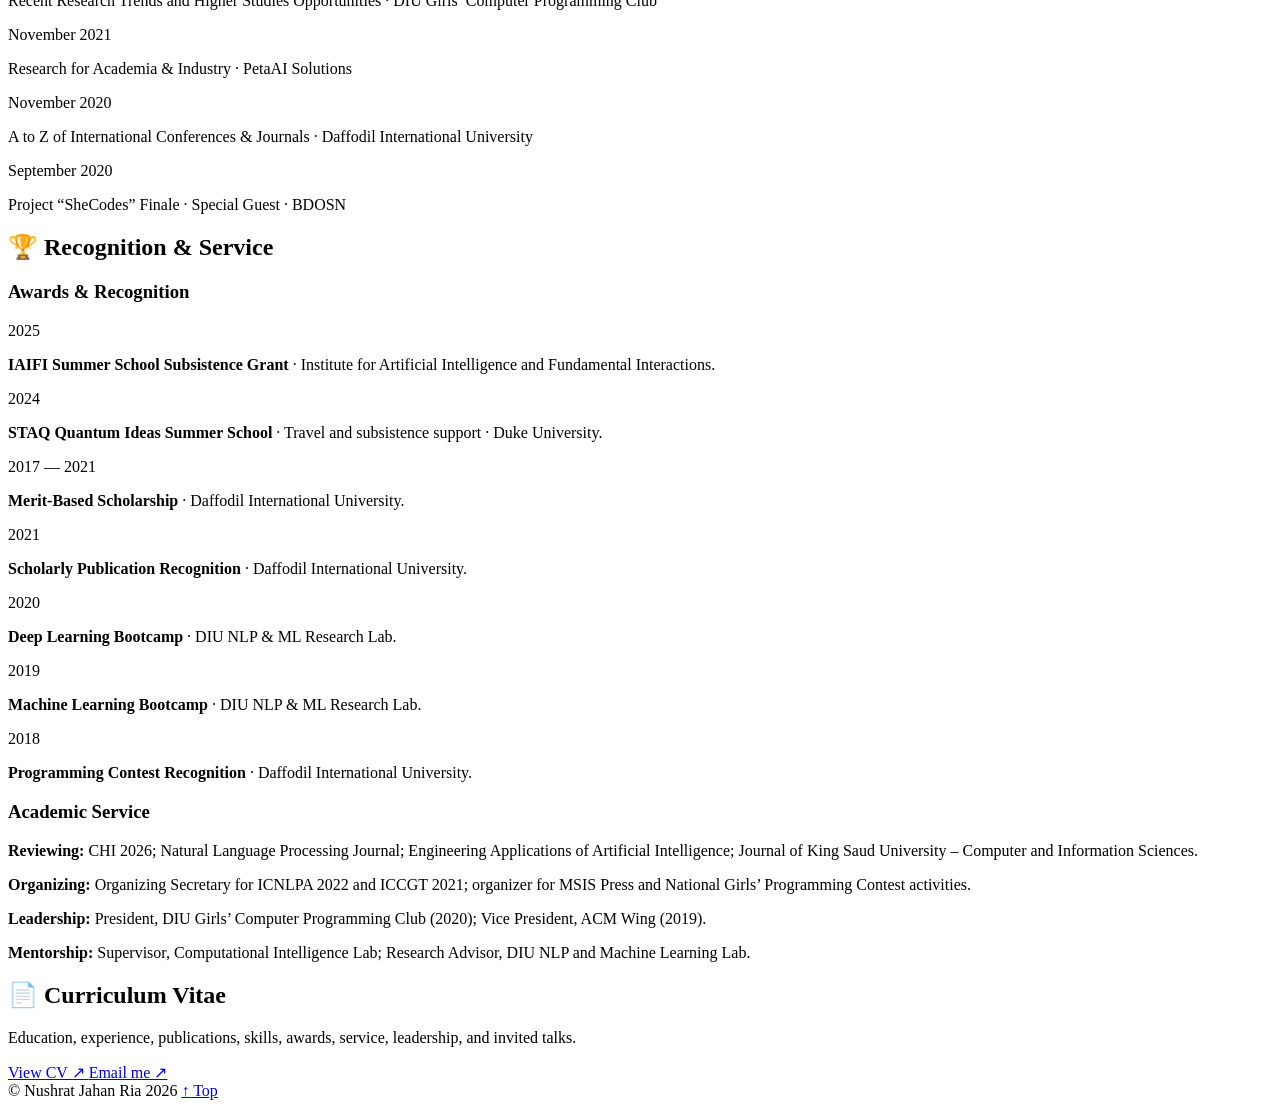
==== commit ffbf2c7a: "Update personal description" ====
--- a/templates/index.html
+++ b/templates/index.html
@@ -147,11 +147,13 @@
                 <strong>Nushrat Jahan Ria</strong>
                 is a PhD candidate in Computer Science at
                 Louisiana State University, where she works
-                in Human-Computer Interaction. Her research
-                explores how people interact with information,
-                intelligent systems, and one another, with a
-                particular interest in multimodal interaction
-                and collaborative sensemaking.
+                in Human-Computer Interaction. She is a member of the
+                <a href="https://chive.cse.lsu.edu/index.html" target="_blank" rel="noopener noreferrer">CHIVE Lab</a>,
+                advised by
+                <a href="https://csc.lsu.edu/~mjasim/" target="_blank" rel="noopener noreferrer">Prof. Mahmood Jasim</a>.
+                Her research explores how people interact with information,
+                intelligent systems, and one another, with a particular interest
+                in multimodal interaction and collaborative sensemaking.
             </p>
 
             <p>
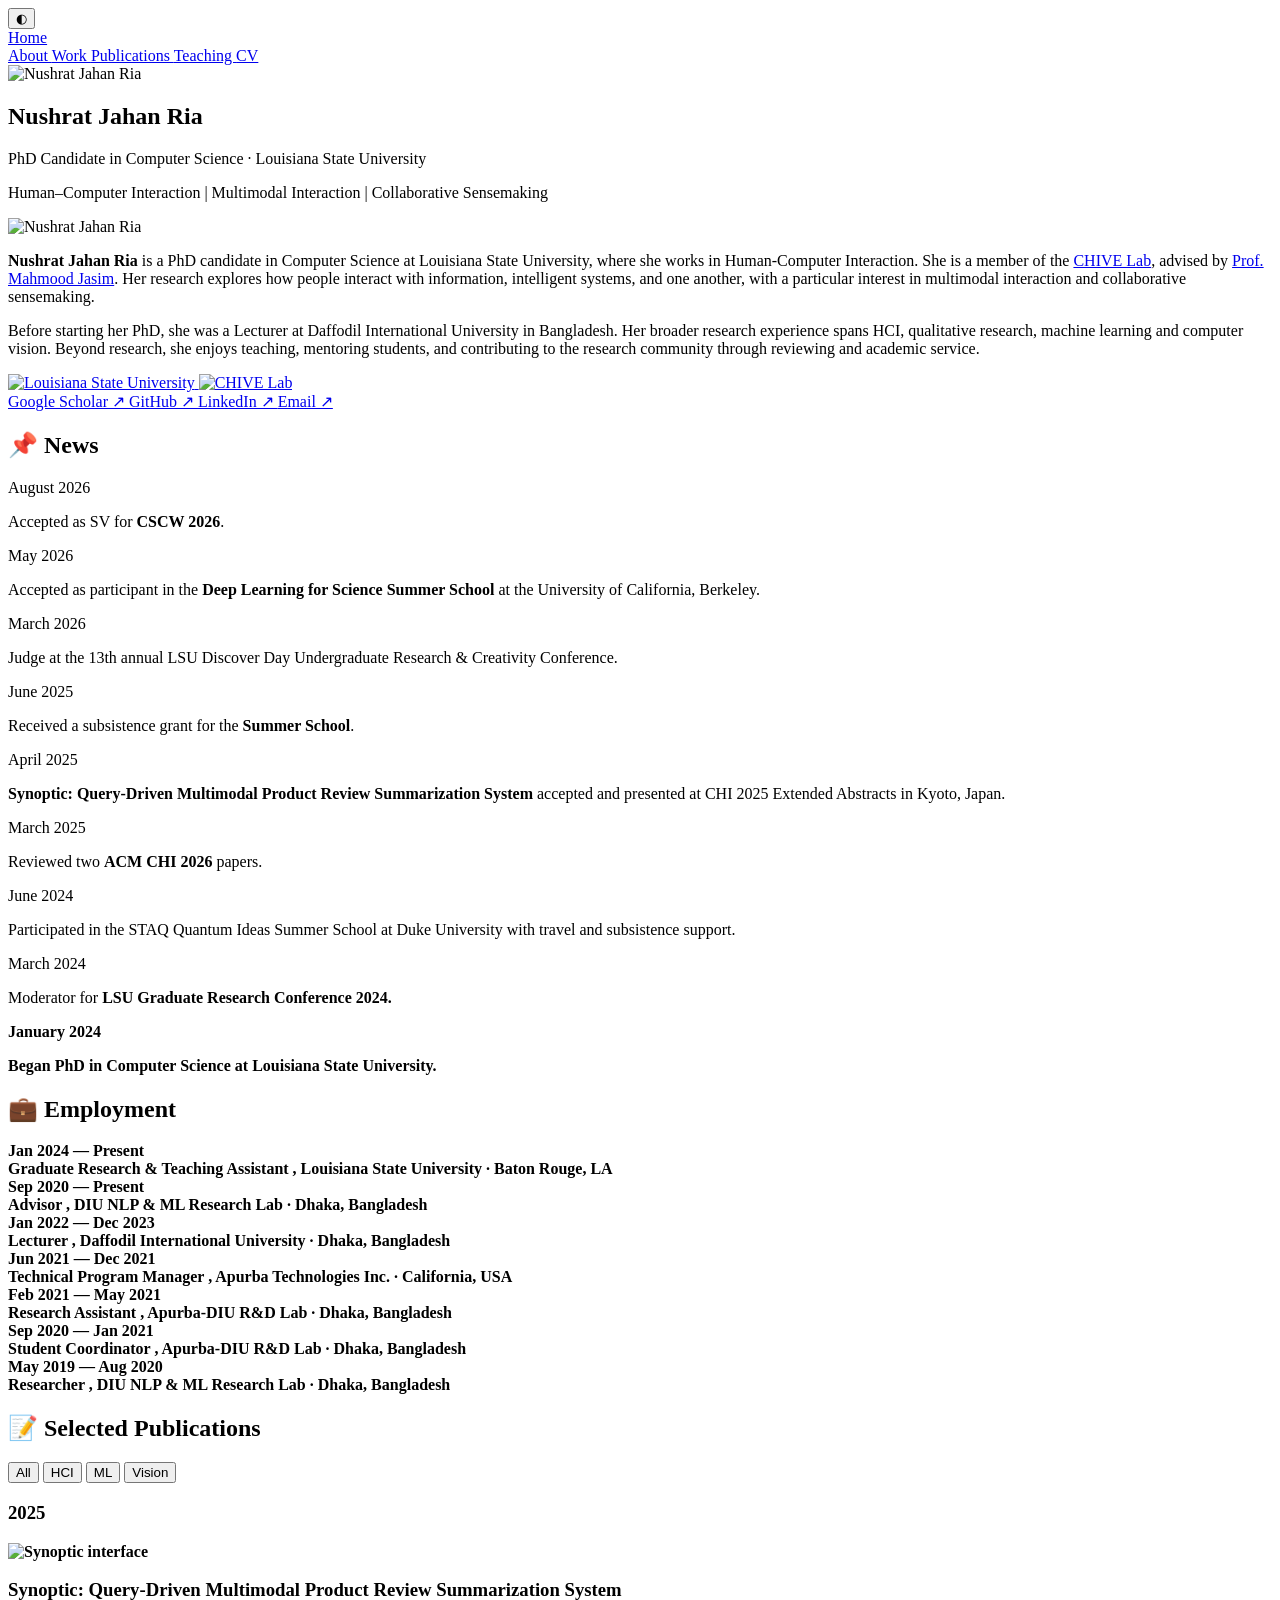
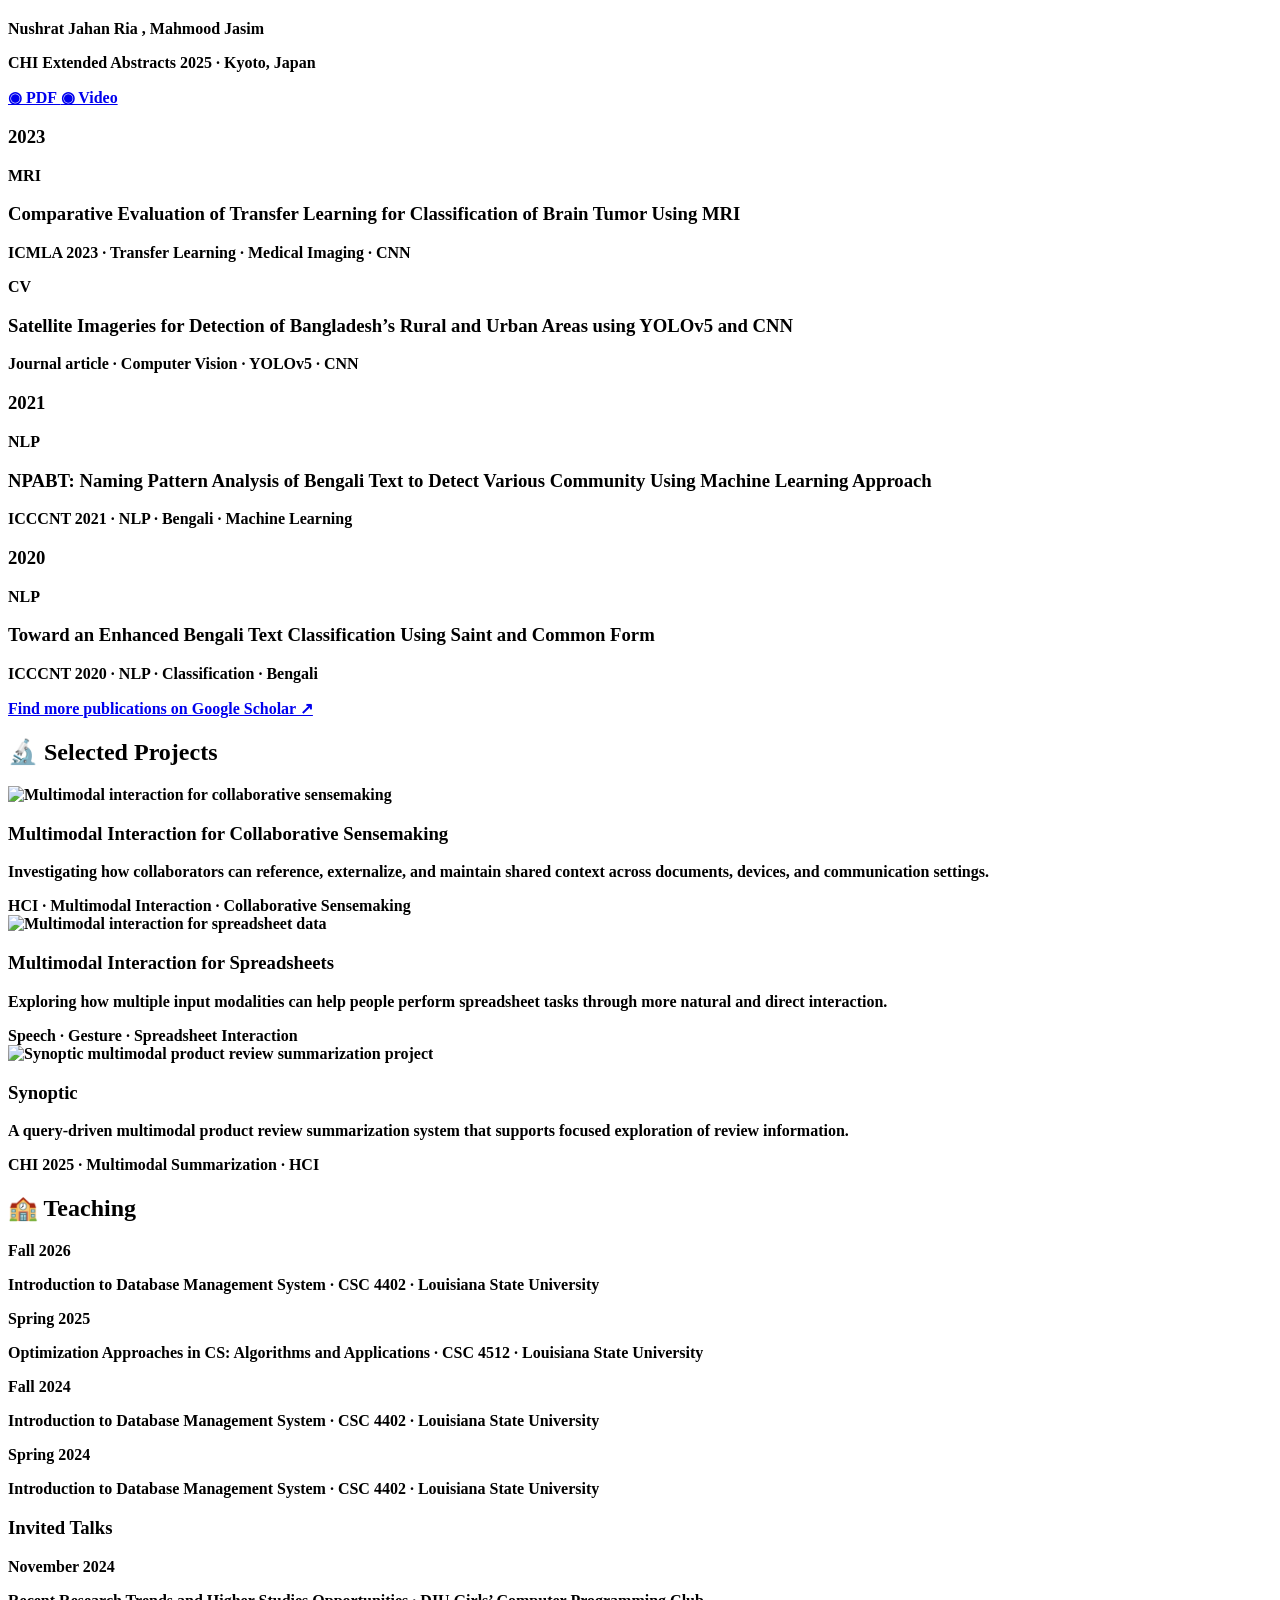
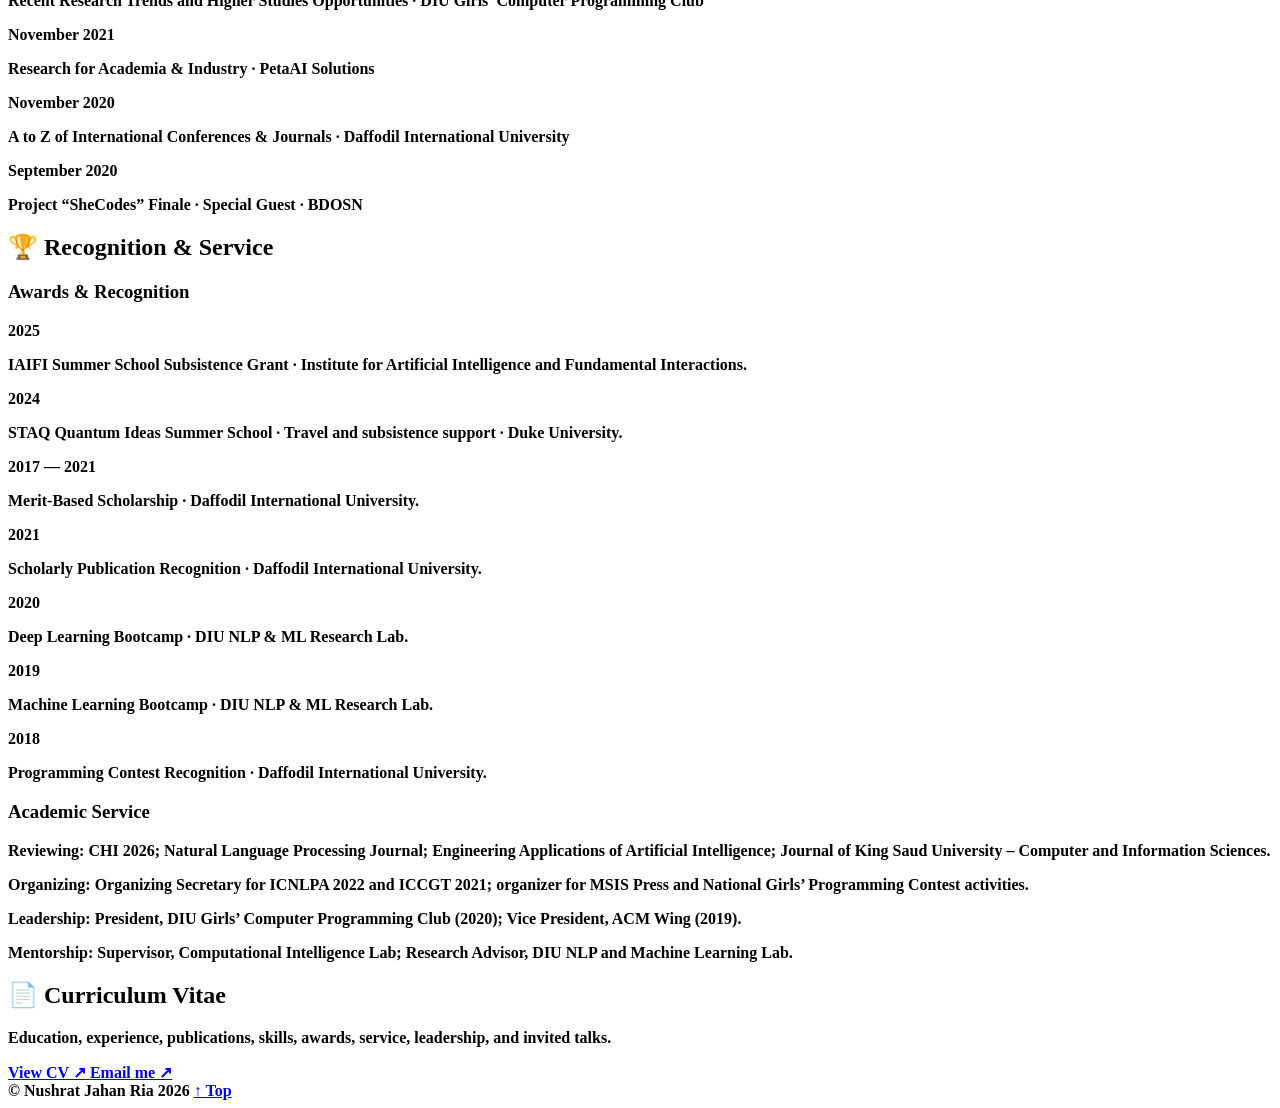
==== commit 2ab58290: "Enhance" ====
--- a/templates/index.html
+++ b/templates/index.html
@@ -268,7 +268,7 @@
             </time>
 
             <p>
-                Accepted as SV for CSCW 2026.
+                Accepted as SV for <strong>CSCW 2026</strong>.
             </p>
 
         </div>
@@ -282,7 +282,7 @@
 
             <p>
                 Accepted as participant in the
-                Deep Learning for Science Summer School
+                <strong>Deep Learning for Science Summer School</strong>
                 at the University of California, Berkeley.
             </p>
 
@@ -311,7 +311,7 @@
 
             <p>
                 Received a subsistence grant for the
-                IAIFI Summer School.
+                <strong>Summer School</strong>.
             </p>
 
         </div>
@@ -342,7 +342,7 @@
             </time>
 
             <p>
-                Reviewed two ACM CHI 2026 papers.
+                Reviewed two <strong>ACM CHI 2026</strong> papers.
             </p>
 
         </div>
@@ -356,7 +356,7 @@
 
             <p>
                 Participated in the STAQ Quantum Ideas
-                Summer School at Duke University with
+                Summer School at Duke University</strong> with
                 travel and subsistence support.
             </p>
 
@@ -370,7 +370,7 @@
             </time>
 
             <p>
-                Moderator for LSU Graduate Research
+                Moderator for <strong>LSU Graduate Research
                 Conference 2024.
             </p>
 
@@ -384,7 +384,7 @@
             </time>
 
             <p>
-                Began PhD in Computer Science at
+                Began <strong>PhD</strong> in Computer Science at
                 Louisiana State University.
             </p>
 
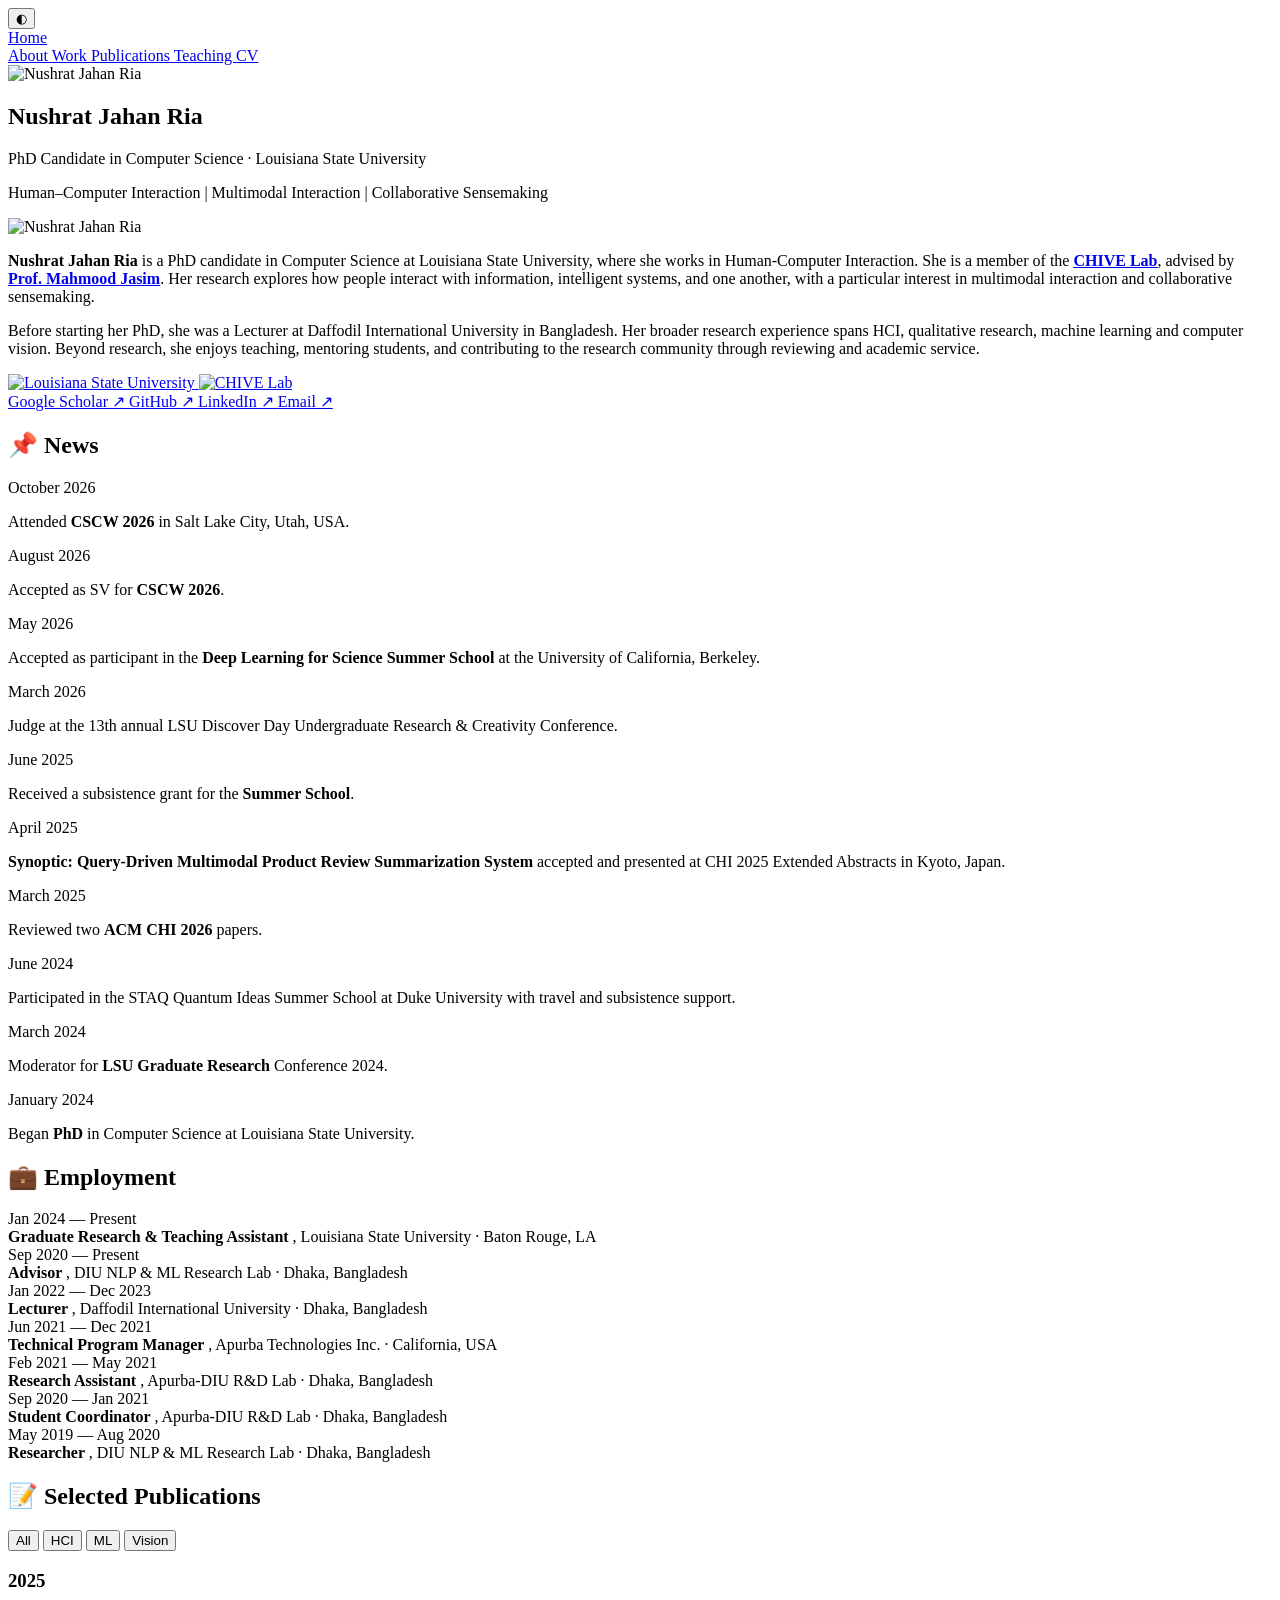
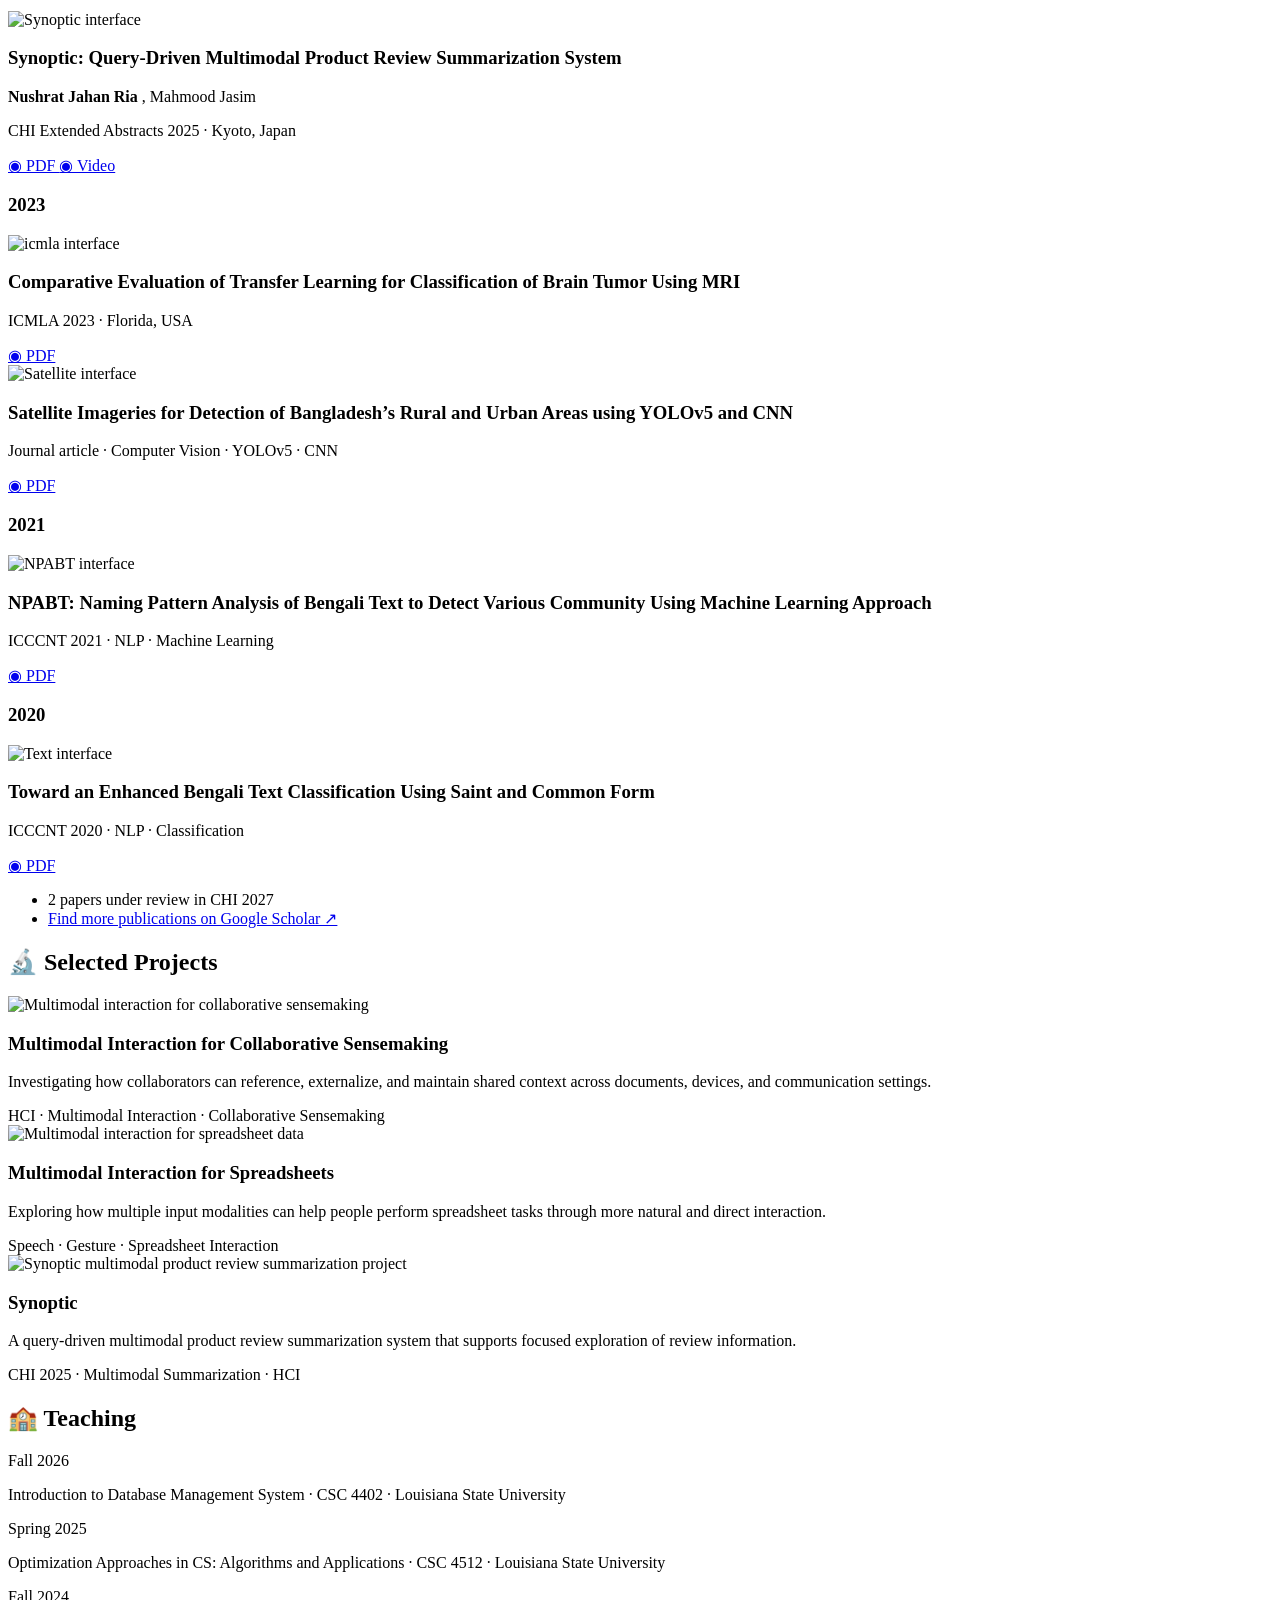
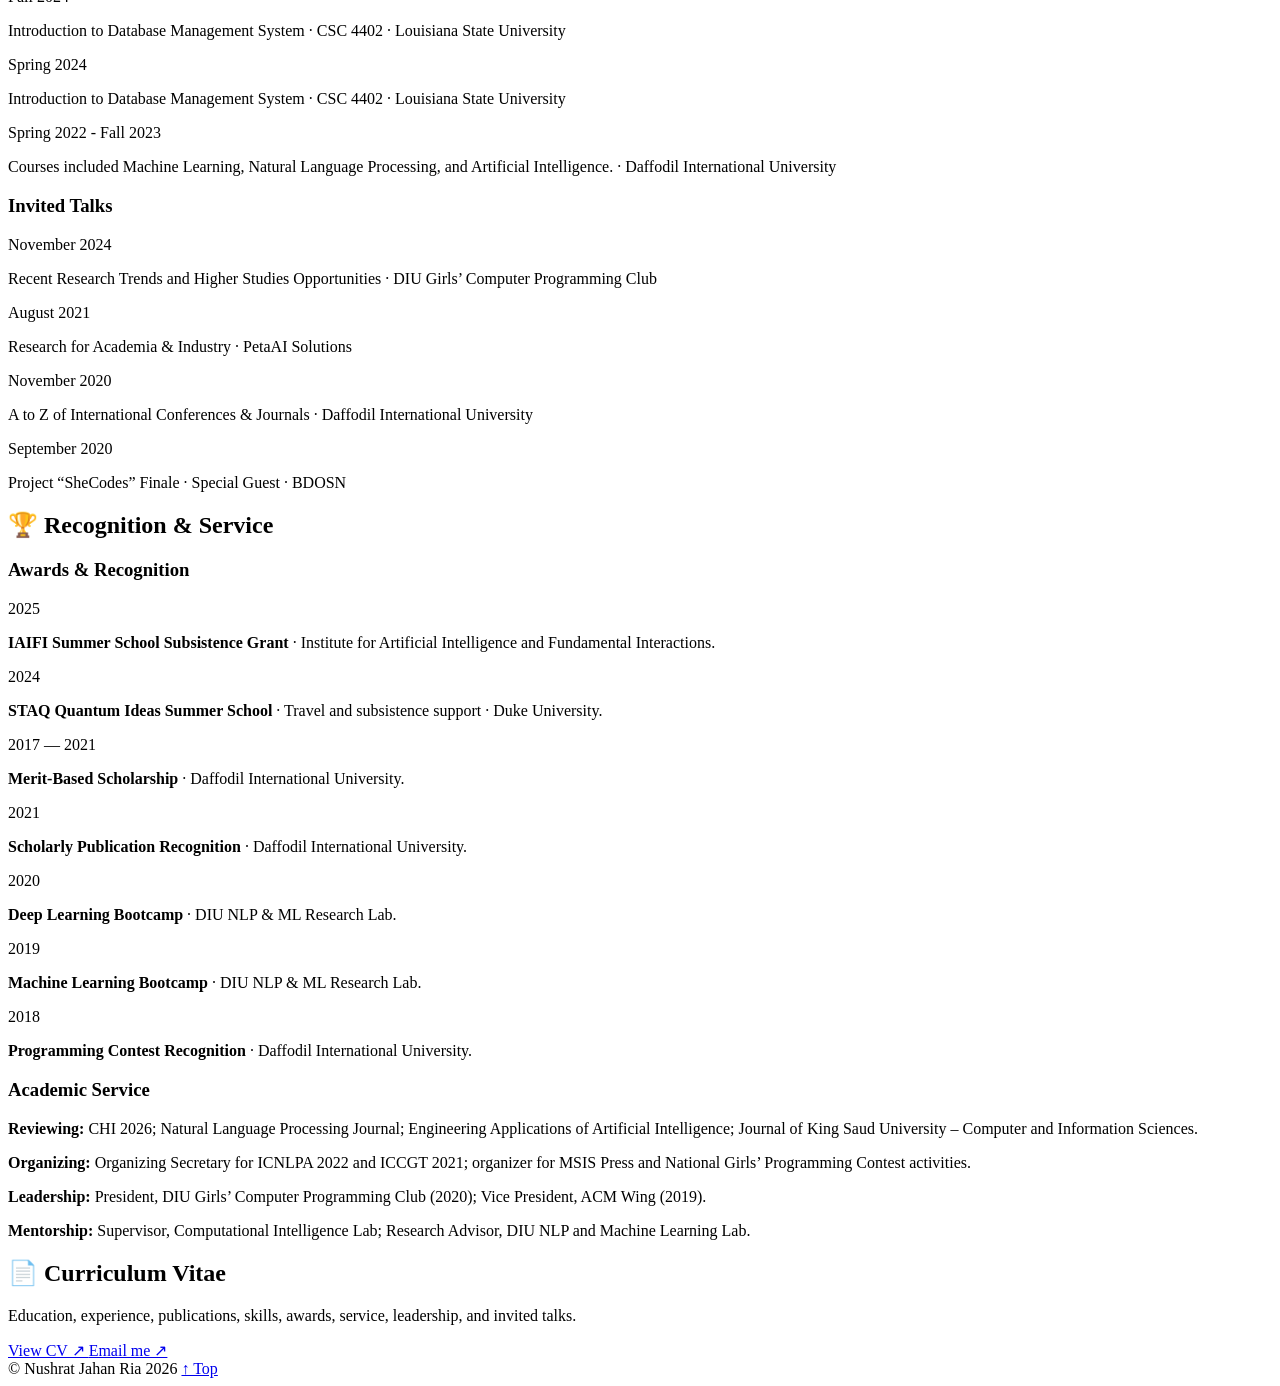
==== commit 788d57fb: "Refactor code structure for improved readability and maintainability" ====
--- a/templates/index.html
+++ b/templates/index.html
@@ -25,7 +25,7 @@
         rel="stylesheet"
     >
 
-    <link rel="stylesheet" href="static/style.css?v=5">
+    <link rel="stylesheet" href="static/style.css?v=6">
 </head>
 
 <body>
@@ -148,9 +148,9 @@
                 is a PhD candidate in Computer Science at
                 Louisiana State University, where she works
                 in Human-Computer Interaction. She is a member of the
-                <a href="https://chive.cse.lsu.edu/index.html" target="_blank" rel="noopener noreferrer">CHIVE Lab</a>,
+                <a href="https://chive.cse.lsu.edu/index.html" target="_blank" rel="noopener noreferrer"><strong><u>CHIVE Lab</u></strong></a>,
                 advised by
-                <a href="https://csc.lsu.edu/~mjasim/" target="_blank" rel="noopener noreferrer">Prof. Mahmood Jasim</a>.
+                <a href="https://csc.lsu.edu/~mjasim/" target="_blank" rel="noopener noreferrer"><strong><u>Prof. Mahmood Jasim</u></strong></a>.
                 Her research explores how people interact with information,
                 intelligent systems, and one another, with a particular interest
                 in multimodal interaction and collaborative sensemaking.
@@ -264,6 +264,18 @@
         <div class="compact-row">
 
             <time>
+                October 2026
+            </time>
+
+            <p>
+                Attended <strong>CSCW 2026</strong> in Salt Lake City, Utah, USA.
+            </p>
+
+        </div>
+        
+        <div class="compact-row">
+
+            <time>
                 August 2026
             </time>
 
@@ -370,7 +382,7 @@
             </time>
 
             <p>
-                Moderator for <strong>LSU Graduate Research
+                Moderator for <strong>LSU Graduate Research</strong>
                 Conference 2024.
             </p>
 
@@ -720,7 +732,11 @@
         >
 
             <div class="publication-thumb text-thumb">
-                <span>MRI</span>
+                <img
+                    src="static/images/icmla.png"
+                    alt="icmla interface"
+                >
+                <!--span>MRI</span-->
             </div>
 
 
@@ -734,10 +750,19 @@
 
                 <p class="pub-meta">
                     ICMLA 2023
-                    · Transfer Learning
-                    · Medical Imaging
-                    · CNN
+                    · Florida, USA
                 </p>
+
+                <div class="pub-links">
+
+                    <a
+                        href="https://arxiv.org/pdf/2310.02270"
+                        target="_blank"
+                        rel="noopener"
+                    >
+                        ◉ PDF
+                    </a>
+                </div>
 
             </div>
 
@@ -751,7 +776,11 @@
         >
 
             <div class="publication-thumb text-thumb">
-                <span>CV</span>
+                <img
+                    src="static/images/satellite.png"
+                    alt="Satellite interface"
+                >
+                <!--span>CV</span-->
             </div>
 
 
@@ -770,6 +799,17 @@
                     · CNN
                 </p>
 
+                <div class="pub-links">
+
+                    <a
+                        href="https://onlinelibrary.wiley.com/doi/pdf/10.1155/2023/1814906"
+                        target="_blank"
+                        rel="noopener"
+                    >
+                        ◉ PDF
+                    </a>
+                </div>
+
             </div>
 
         </article>
@@ -792,7 +832,11 @@
         >
 
             <div class="publication-thumb text-thumb">
-                <span>NLP</span>
+                <img
+                    src="static/images/npabt.png"
+                    alt="NPABT interface"
+                >
+                <!--span>NLP</span-->
             </div>
 
 
@@ -807,9 +851,19 @@
                 <p class="pub-meta">
                     ICCCNT 2021
                     · NLP
-                    · Bengali
                     · Machine Learning
                 </p>
+
+                <div class="pub-links">
+
+                    <a
+                        href="https://www.researchgate.net/profile/Nushrat-Ria/publication/355891683_NPABT_Naming_Pattern_Analysis_Of_Bengali_Text_To_Detect_Various_Community_Using_Machine_Learning_Approach/links/61b6da98a6251b553ab47c33/NPABT-Naming-Pattern-Analysis-Of-Bengali-Text-To-Detect-Various-Community-Using-Machine-Learning-Approach.pdf?__cf_chl_tk=MVHiWwS2oYO1op_r19n9BpGvo2o0UovuLn6MiU1kET8-1791420164-1.0.1.1-5TYT30FTfzQlIwlp_jtvJQmNypLx12Tir2q0pUmeFK8"
+                        target="_blank"
+                        rel="noopener"
+                    >
+                        ◉ PDF
+                    </a>
+                </div>
 
             </div>
 
@@ -833,7 +887,11 @@
         >
 
             <div class="publication-thumb text-thumb">
-                <span>NLP</span>
+                <img
+                    src="static/images/text.png"
+                    alt="Text interface"
+                >
+                <!--span>NLP</span-->
             </div>
 
 
@@ -848,25 +906,39 @@
                     ICCCNT 2020
                     · NLP
                     · Classification
-                    · Bengali
                 </p>
 
+                <div class="pub-links">
+
+                    <a
+                        href="https://www.researchgate.net/profile/Abu-Kaisar-Mohammad-Masum/publication/344775093_Toward_an_Enhanced_Bengali_Text_Classification_Using_Saint_and_Common_Form/links/5f992bcd92851c14bced4e21/Toward-an-Enhanced-Bengali-Text-Classification-Using-Saint-and-Common-Form.pdf"
+                        target="_blank"
+                        rel="noopener"
+                    >
+                        ◉ PDF
+                    </a>
+                </div>
+
             </div>
 
         </article>
 
     </div>
 
-
-    <a
-        class="more-link"
-        href="https://scholar.google.com/citations?user=UCzPAWAAAAAJ&hl=en&oi=ao"
-        target="_blank"
-        rel="noopener"
-    >
-        Find more publications on Google Scholar ↗
-    </a>
-
+   <ul>
+        <li>2 papers under review in CHI 2027</li>
+
+        <li>
+            <a
+                class="more-link"
+                href="https://scholar.google.com/citations?user=UCzPAWAAAAAJ&hl=en&oi=ao"
+                target="_blank"
+                rel="noopener"
+            >
+                Find more publications on Google Scholar ↗
+            </a>
+        </li>
+    </ul>
 </section>
 
 
@@ -1081,6 +1153,19 @@
 
         </div>
 
+        <div class="compact-row">
+
+            <time>
+                Spring 2022 - Fall 2023
+            </time>
+
+            <p>
+                Courses included Machine Learning, Natural Language Processing, and Artificial Intelligence.
+                · Daffodil International University
+            </p>
+
+        </div>
+
     </div>
 
 
@@ -1112,7 +1197,7 @@
         <div class="compact-row">
 
             <time>
-                November 2021
+                August 2021
             </time>
 
             <p>
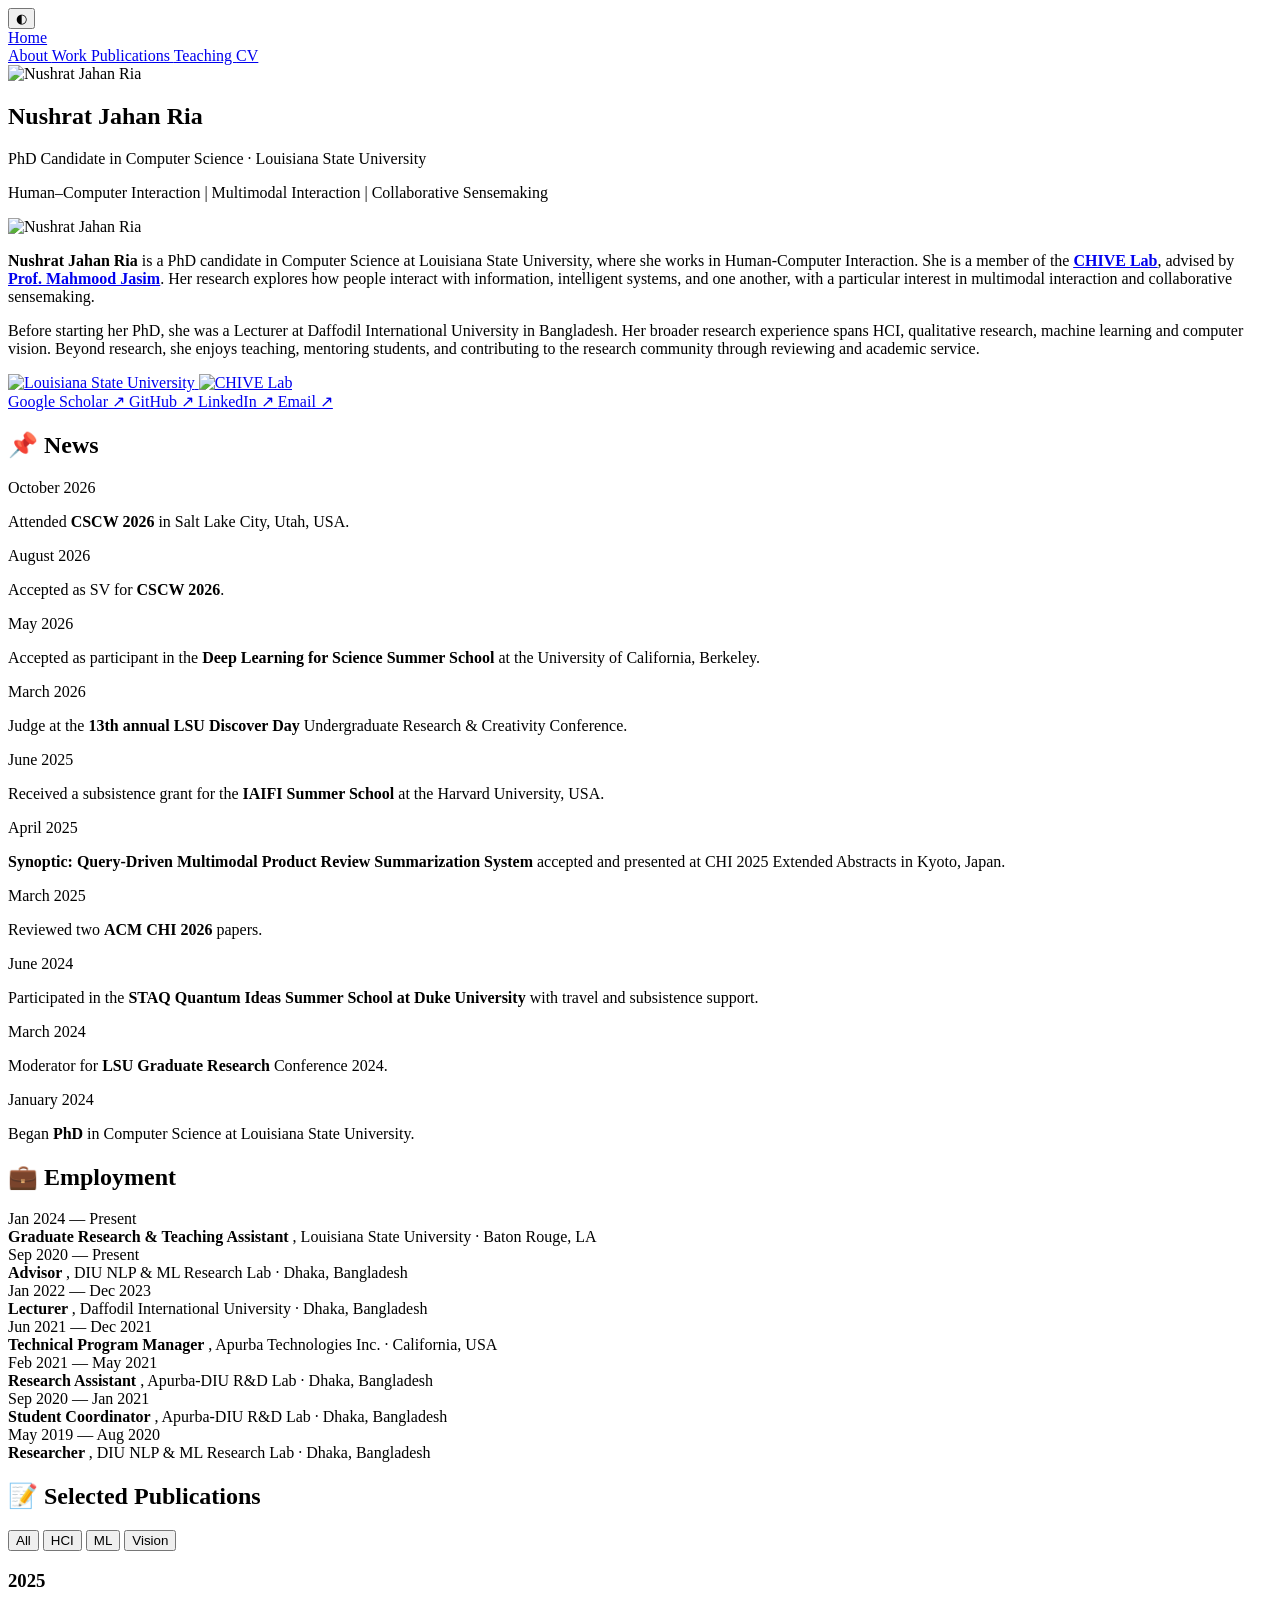
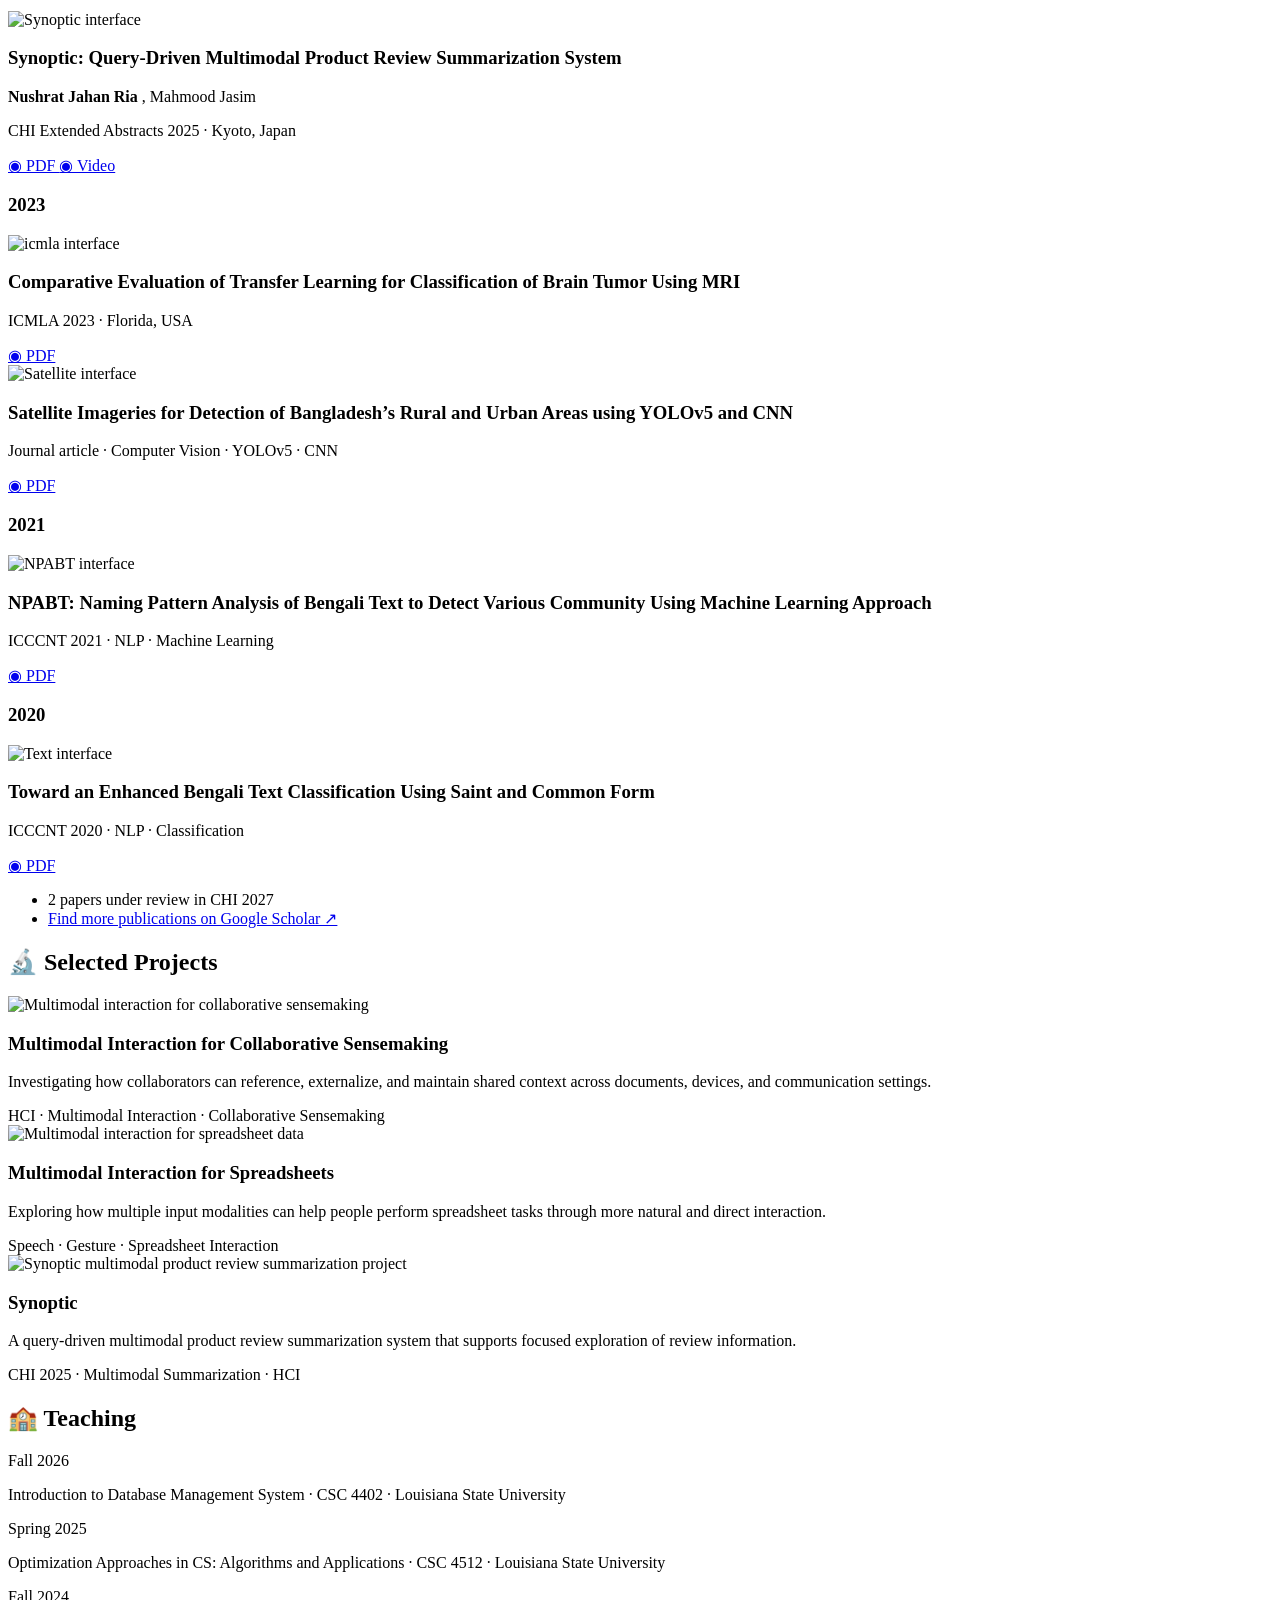
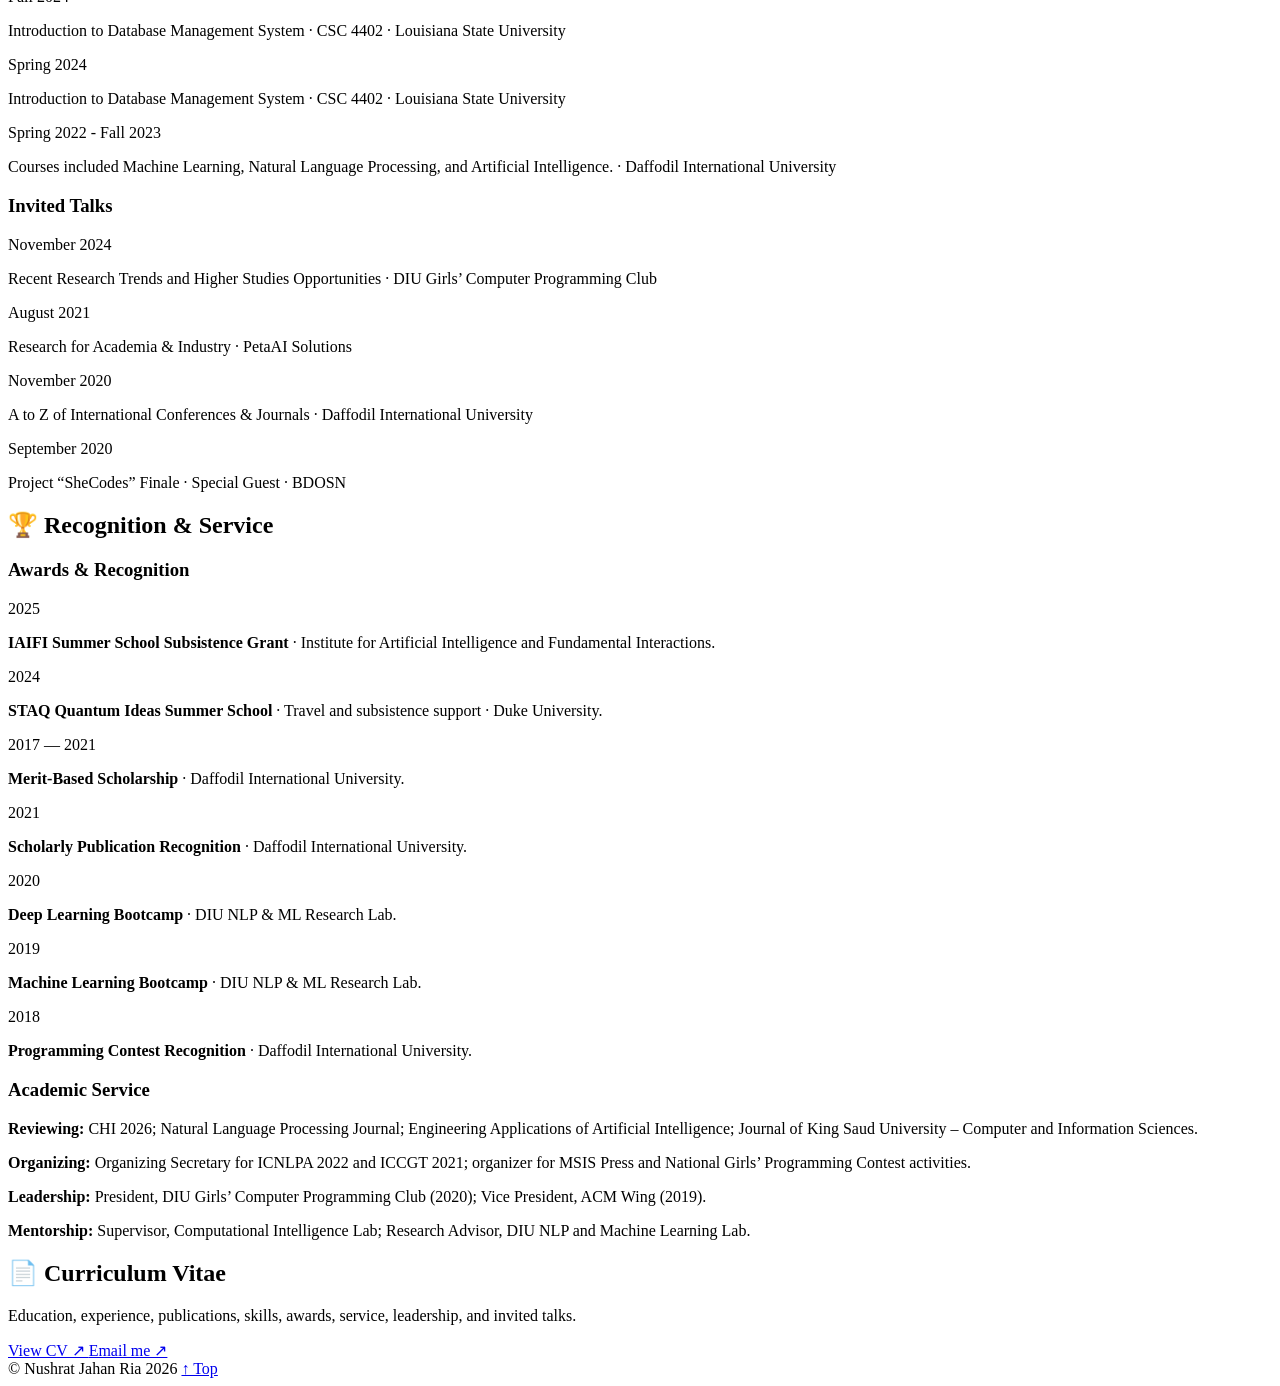
==== commit 28e47bf6: "Update event descriptions" ====
--- a/templates/index.html
+++ b/templates/index.html
@@ -308,7 +308,7 @@
             </time>
 
             <p>
-                Judge at the 13th annual LSU Discover Day
+                Judge at the <strong>13th annual LSU Discover Day</strong>
                 Undergraduate Research &amp; Creativity Conference.
             </p>
 
@@ -323,7 +323,7 @@
 
             <p>
                 Received a subsistence grant for the
-                <strong>Summer School</strong>.
+                <strong>IAIFI Summer School</strong> at the Harvard University, USA.
             </p>
 
         </div>
@@ -367,7 +367,7 @@
             </time>
 
             <p>
-                Participated in the STAQ Quantum Ideas
+                Participated in the <strong>STAQ Quantum Ideas
                 Summer School at Duke University</strong> with
                 travel and subsistence support.
             </p>
